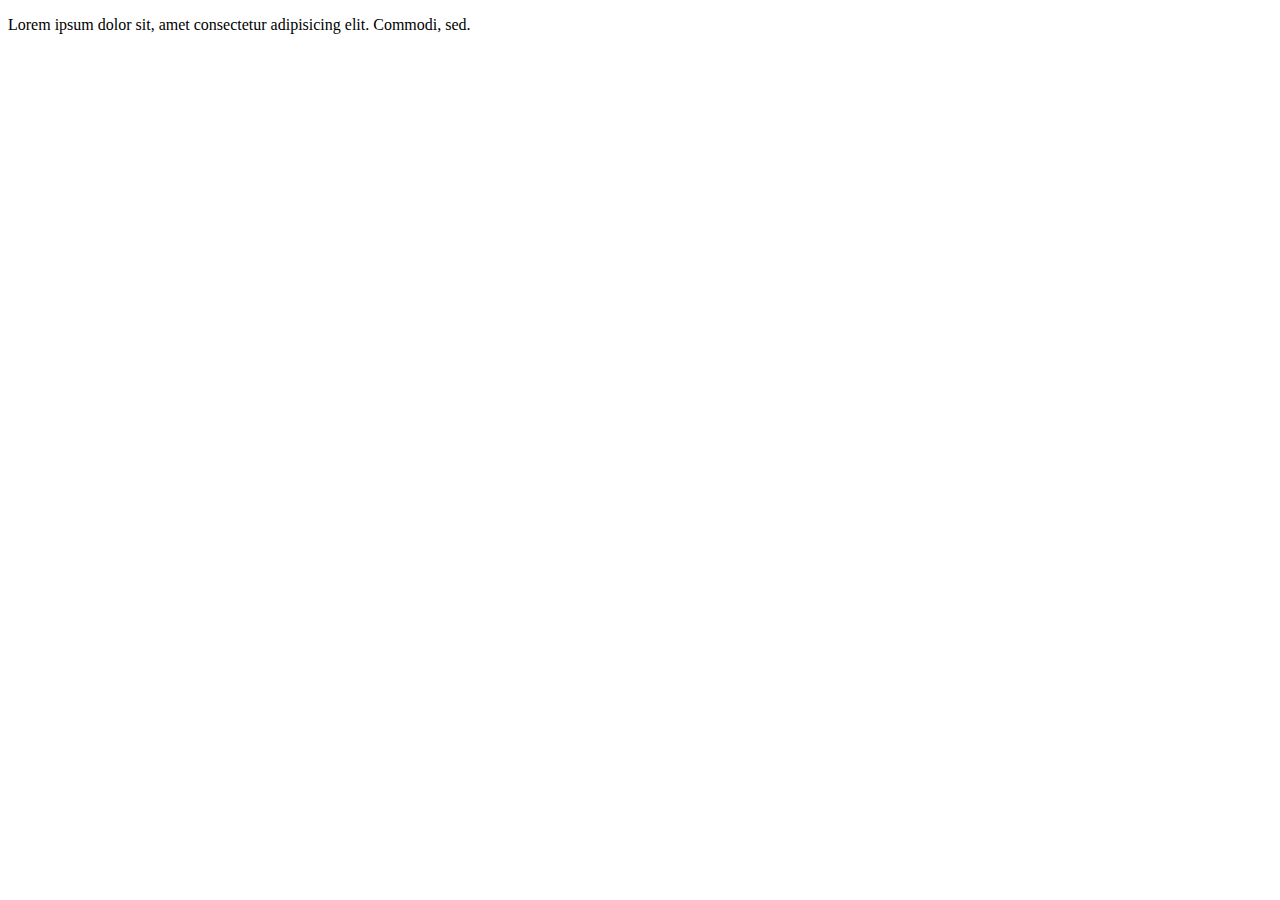
==== public/contact.html @ 99ae9215 "Added new scss files" ====
<!DOCTYPE html>
<html lang="en">
<head>
    <meta charset="UTF-8">
    <meta http-equiv="X-UA-Compatible" content="IE=edge">
    <meta name="viewport" content="width=device-width, initial-scale=1.0">
    <title>Document</title>
</head>
<body>
    <main>
        <section id="contactus">
        <p>
            Lorem ipsum dolor sit, amet consectetur adipisicing elit. Commodi, sed.
        </p>
        </section>
    </main>
</body>
</html>
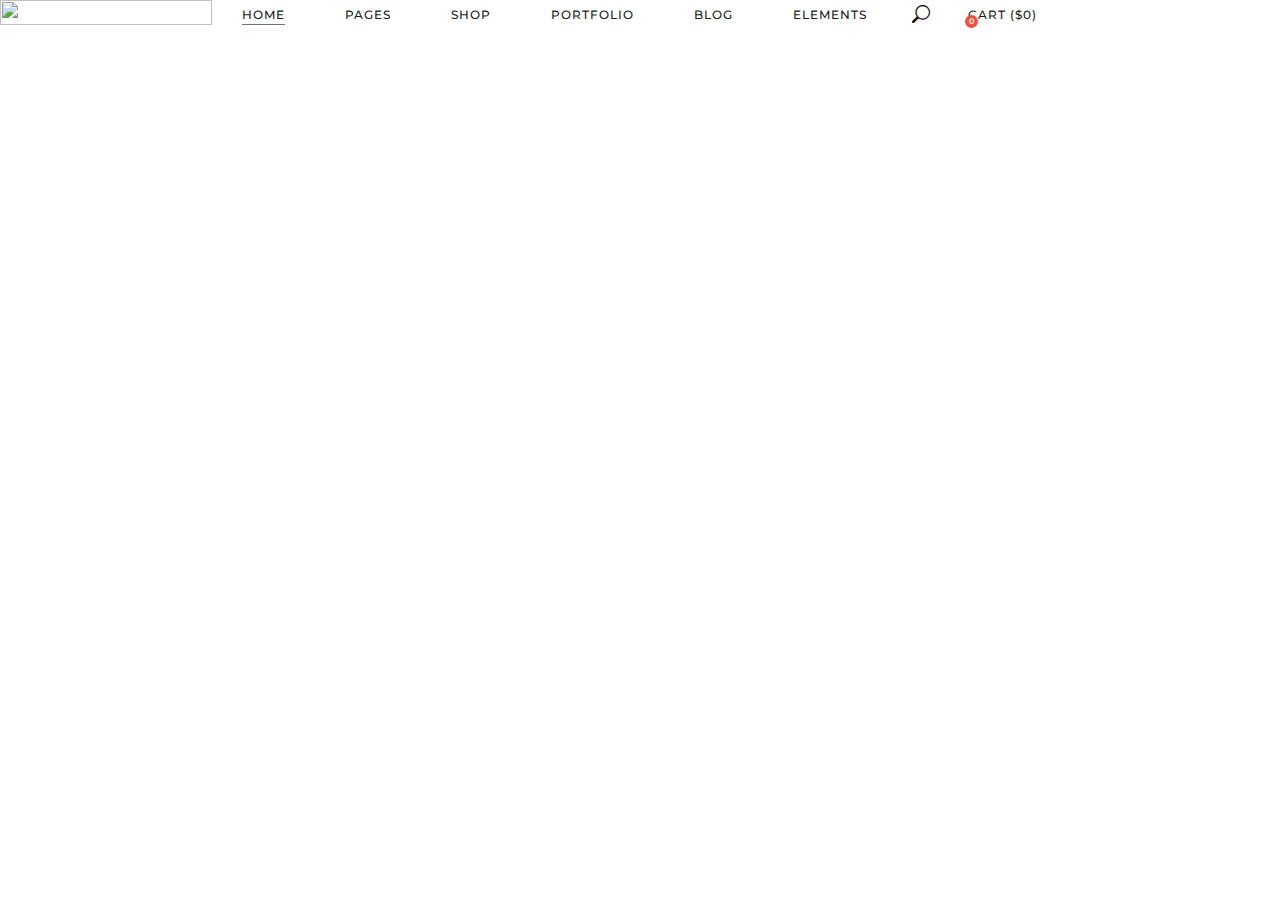
==== commit 71eea4a4: "Adding Navbar to Contact page" ====
--- a/public/contact.html
+++ b/public/contact.html
@@ -1,18 +1,820 @@
 <!DOCTYPE html>
 <html lang="en">
+
 <head>
     <meta charset="UTF-8">
     <meta http-equiv="X-UA-Compatible" content="IE=edge">
     <meta name="viewport" content="width=device-width, initial-scale=1.0">
     <title>Document</title>
+    <link href="https://cdn.jsdelivr.net/npm/bootstrap@5.2.3/dist/css/bootstrap.min.css" rel="stylesheet"
+        integrity="sha384-rbsA2VBKQhggwzxH7pPCaAqO46MgnOM80zW1RWuH61DGLwZJEdK2Kadq2F9CUG65" crossorigin="anonymous">
+    <link rel="stylesheet" href="../src/scss/style.css">
 </head>
+
 <body>
-    <main>
-        <section id="contactus">
-        <p>
-            Lorem ipsum dolor sit, amet consectetur adipisicing elit. Commodi, sed.
-        </p>
-        </section>
-    </main>
+    <nav id="desktop_nav">
+        <div class="container h-100">
+            <div class="row h-100 flex-wrap" id="nav_flex">
+                <div class="col-xl-3 h-100">
+                    <div class="left_desk_nav">
+                        <div class="logo">
+                            <a href="../public/index.html">
+                                <img src="https://fiorello.qodeinteractive.com/wp-content/themes/fiorello/assets/img/logo.png"
+                                    alt="">
+                            </a>
+                        </div>
+                    </div>
+                </div>
+                <div class="col-xl-8 col-lg-12">
+                    <div class="right_desk_nav">
+                        <ul>
+                            <li class="active_focused">
+                                <span class="active_home">HOME</span>
+                                <div class="second_h0">
+                                    <div class="inner_nav_items">
+                                        <ul>
+                                            <li>
+                                                <a href="../public/index.html">
+                                                    <span class="underlined_active">
+                                                        Main Home
+                                                    </span>
+                                                </a>
+                                            </li>
+                                            <li>
+                                                <a href="#">
+                                                    <span class="item_text">
+                                                        Grid Home
+                                                    </span>
+                                                </a>
+                                            </li>
+                                            <li>
+                                                <a href="#">
+                                                    <span class="item_text">
+                                                        Flower Shop
+                                                    </span>
+                                                </a>
+                                            </li>
+                                            <li>
+                                                <a href="#">
+                                                    <span class="item_text">
+                                                        Animated Slider
+                                                    </span>
+                                                </a>
+                                            </li>
+                                            <li>
+                                                <a href="#">
+                                                    <span class="item_text">
+                                                        Metro Showcase
+                                                    </span>
+                                                </a>
+                                            </li>
+                                            <li>
+                                                <a href="#">
+                                                    <span class="item_text">
+                                                        Carousel Showcase
+                                                    </span>
+                                                </a>
+                                            </li>
+                                            <li>
+                                                <a href="#">
+                                                    <span class="item_text">
+                                                        Landing
+                                                    </span>
+                                                </a>
+                                            </li>
+                                        </ul>
+                                    </div>
+                                </div>
+                            </li>
+                            <li class="pages">
+                                <span class="nav_element">PAGES</span>
+                                <div class="second_h0">
+                                    <div class="inner_nav_items">
+                                        <ul>
+                                            <li>
+                                                <a href="#">
+                                                    <span class="item_text">
+                                                        About Us
+                                                    </span>
+                                                </a>
+                                            </li>
+                                            <li>
+                                                <a href="#">
+                                                    <span class="item_text">
+                                                        FAQ Page
+                                                    </span>
+                                                </a>
+                                            </li>
+                                            <li>
+                                                <a href="../public/contact.html">
+                                                    <span class="item_text">
+                                                        Contact Us
+                                                    </span>
+                                                </a>
+                                            </li>
+                                        </ul>
+                                    </div>
+                                </div>
+                            </li>
+                            <li class="shop">
+                                <span class="nav_element">SHOP</span>
+                                <div class="second_h0 pop_up_central_menu">
+                                    <div class="inner_nav_items">
+                                        <ul class="shop_menu">
+                                            <li id="nav_menu_item_1">
+                                                <a href="#">
+                                                    <h4>
+                                                        Product Types
+                                                    </h4>
+                                                </a>
+                                                <ul>
+                                                    <li>
+                                                        <a href="#">
+                                                            <span class="item_text">
+                                                                Standard Product
+                                                            </span>
+                                                        </a>
+                                                    </li>
+                                                    <li>
+                                                        <a href="#">
+                                                            <span class="item_text">
+                                                                Grouped Product
+                                                            </span>
+                                                        </a>
+                                                    </li>
+                                                    <li>
+                                                        <a href="#">
+                                                            <span class="item_text">
+                                                                Variable Product
+                                                            </span>
+                                                        </a>
+                                                    </li>
+                                                    <li>
+                                                        <a href="#">
+                                                            <span class="item_text">
+                                                                Virtual Product
+                                                            </span>
+                                                        </a>
+                                                    </li>
+                                                    <li>
+                                                        <a href="#">
+                                                            <span class="item_text">
+                                                                External Product
+                                                            </span>
+                                                        </a>
+                                                    </li>
+                                                    <li>
+                                                        <a href="#">
+                                                            <span class="item_text">
+                                                                Downloadable Product
+                                                            </span>
+                                                        </a>
+                                                    </li>
+                                                    <li>
+                                                        <a href="#">
+                                                            <span class="item_text">
+                                                                On Sale Product
+                                                            </span>
+                                                        </a>
+                                                    </li>
+                                                    <li>
+                                                        <a href="#">
+                                                            <span class="item_text">
+                                                                Out of Stock Product
+                                                            </span>
+                                                        </a>
+                                                    </li>
+                                                    <li>
+                                                        <a href="#">
+                                                            <span class="item_text">
+                                                                New Product
+                                                            </span>
+                                                        </a>
+                                                    </li>
+                                                </ul>
+                                            </li>
+                                            <li id="nav_menu_item_1">
+                                                <a href="#">
+                                                    <h4>
+                                                        Shop Pages
+                                                    </h4>
+                                                </a>
+                                                <ul>
+                                                    <li>
+                                                        <a href="#">
+                                                            <span class="item_text">
+                                                                My Account
+                                                            </span>
+                                                        </a>
+                                                    </li>
+                                                    <li>
+                                                        <a href="#">
+                                                            <span class="item_text">
+                                                                Cart
+                                                            </span>
+                                                        </a>
+                                                    </li>
+                                                    <li>
+                                                        <a href="#">
+                                                            <span class="item_text">
+                                                                Checkout
+                                                            </span>
+                                                        </a>
+                                                    </li>
+                                                    <li>
+                                                        <a href="#">
+                                                            <span class="item_text">
+                                                                Orders
+                                                            </span>
+                                                        </a>
+                                                    </li>
+                                                    <li>
+                                                        <a href="#">
+                                                            <span class="item_text">
+                                                                Downloads
+                                                            </span>
+                                                        </a>
+                                                    </li>
+                                                </ul>
+                                            </li>
+                                            <li id="nav_menu_item_1">
+                                                <a href="#">
+                                                    <h4>
+                                                        Shop Types
+                                                    </h4>
+                                                </a>
+                                                <ul>
+                                                    <li>
+                                                        <a href="#">
+                                                            <span class="item_text">
+                                                                Product List
+                                                            </span>
+                                                        </a>
+                                                    </li>
+                                                    <li>
+                                                        <a href="#">
+                                                            <span class="item_text">
+                                                                Without Sidebar
+                                                            </span>
+                                                        </a>
+                                                    </li>
+                                                    <li>
+                                                        <a href="#">
+                                                            <span class="item_text">
+                                                                With Category Filter
+                                                            </span>
+                                                        </a>
+                                                    </li>
+                                                    <li>
+                                                        <a href="#">
+                                                            <span class="item_text">
+                                                                With Ordering Filter
+                                                            </span>
+                                                        </a>
+                                                    </li>
+                                                    <li>
+                                                        <a href="#">
+                                                            <span class="item_text">
+                                                                Shop Carousel
+                                                            </span>
+                                                        </a>
+                                                    </li>
+                                                    <li>
+                                                        <a href="#">
+                                                            <span class="item_text">
+                                                                Product Categories
+                                                            </span>
+                                                        </a>
+                                                    </li>
+                                                    <li>
+                                                        <a href="#">
+                                                            <span class="item_text">
+                                                                Single Category
+                                                            </span>
+                                                        </a>
+                                                    </li>
+                                                </ul>
+                                            </li>
+                                            <li id="nav_menu_item_1">
+                                                <a href="#">
+                                                    <h4>
+                                                        Shop Layouts
+                                                    </h4>
+                                                </a>
+                                                <ul>
+                                                    <li>
+                                                        <a href="#">
+                                                            <span class="item_text">
+                                                                Two Columns Grid
+                                                            </span>
+                                                        </a>
+                                                    </li>
+                                                    <li>
+                                                        <a href="#">
+                                                            <span class="item_text">
+                                                                Three Columns Grid
+                                                            </span>
+                                                        </a>
+                                                    </li>
+                                                    <li>
+                                                        <a href="#">
+                                                            <span class="item_text">
+                                                                Four Columns Grid
+                                                            </span>
+                                                        </a>
+                                                    </li>
+                                                    <li>
+                                                        <a href="#">
+                                                            <span class="item_text">
+                                                                Four Columns Wide
+                                                            </span>
+                                                        </a>
+                                                    </li>
+                                                    <li>
+                                                        <a href="#">
+                                                            <span class="item_text">
+                                                                Five Columns Wide
+                                                            </span>
+                                                        </a>
+                                                    </li>
+                                                    <li>
+                                                        <a href="#">
+                                                            <span class="item_text">
+                                                                Six Columns Wide
+                                                            </span>
+                                                        </a>
+                                                    </li>
+                                                </ul>
+                                            </li>
+                                        </ul>
+                                    </div>
+                                </div>
+                            </li>
+                            <li class="portfolio">
+                                <span class="nav_element">PORTFOLIO</span>
+                                <div class="second_h0">
+                                    <div class="inner_nav_items">
+                                        <ul>
+                                            <li>
+                                                <a href="#">
+                                                    <span class="item_text">
+                                                        Standard
+                                                    </span>
+                                                </a>
+                                            </li>
+                                            <li>
+                                                <a href="#">
+                                                    <span class="item_text">
+                                                        Gallery
+                                                    </span>
+                                                </a>
+                                            </li>
+                                            <li>
+                                                <a href="#">
+                                                    <span class="item_text">
+                                                        Masonry
+                                                    </span>
+                                                </a>
+                                            </li>
+                                            <li>
+                                                <a href="#">
+                                                    <span class="item_text">
+                                                        Portfolio Layouts
+                                                    </span>
+                                                    <i class="bi bi-chevron-right"></i>
+                                                </a>
+                                                <ul class="third_subnav">
+                                                    <li>
+                                                        <a href="#">
+                                                            <span class="item_text">Two Columns</span>
+                                                        </a>
+                                                    </li>
+                                                    <li>
+                                                        <a href="#">
+                                                            <span class="item_text">Three Columns</span>
+                                                        </a>
+                                                    </li>
+                                                    <li>
+                                                        <a href="#">
+                                                            <span class="item_text">Four Columns</span>
+                                                        </a>
+                                                    </li>
+                                                    <li>
+                                                        <a href="#">
+                                                            <span class="item_text">Four Columns Wide</span>
+                                                        </a>
+                                                    </li>
+                                                    <li>
+                                                        <a href="#">
+                                                            <span class="item_text">Five Columns Wide</span>
+                                                        </a>
+                                                    </li>
+                                                </ul>
+                                            </li>
+                                            <li>
+                                                <a href="#">
+                                                    <span class="item_text">
+                                                        Portfolio single
+                                                    </span>
+                                                    <i class="bi bi-chevron-right"></i>
+                                                </a>
+                                                <ul class="third_subnav">
+                                                    <li>
+                                                        <a href="#">
+                                                            <span class="item_text">Small Images</span>
+                                                        </a>
+                                                    </li>
+                                                    <li>
+                                                        <a href="#">
+                                                            <span class="item_text">Small Slider</span>
+                                                        </a>
+                                                    </li>
+                                                    <li>
+                                                        <a href="#">
+                                                            <span class="item_text">Big Images</span>
+                                                        </a>
+                                                    </li>
+                                                    <li>
+                                                        <a href="#">
+                                                            <span class="item_text">Big Slider</span>
+                                                        </a>
+                                                    </li>
+                                                    <li>
+                                                        <a href="#">
+                                                            <span class="item_text">Gallery</span>
+                                                        </a>
+                                                    </li>
+                                                </ul>
+                                            </li>
+                                        </ul>
+                                    </div>
+                                </div>
+                            </li>
+                            <li class="blog">
+                                <span class="nav_element">BLOG</span>
+                                <div class="second_h0">
+                                    <div class="inner_nav_items">
+                                        <ul>
+                                            <li>
+                                                <a href="#">
+                                                    <span class="item_text">
+                                                        Masonry
+                                                    </span>
+                                                </a>
+                                            </li>
+                                            <li>
+                                                <a href="#">
+                                                    <span class="item_text">
+                                                        Standard
+                                                    </span>
+                                                </a>
+                                            </li>
+                                            <li>
+                                                <a href="#">
+                                                    <span class="item_text">
+                                                        Post Types
+                                                    </span>
+                                                    &#8250
+                                                </a>
+                                                <ul class="third_subnav">
+                                                    <li>
+                                                        <a href="#">
+                                                            <span class="item_text">Standard</span>
+                                                        </a>
+                                                    </li>
+                                                    <li>
+                                                        <a href="#">
+                                                            <span class="item_text">Gallery</span>
+                                                        </a>
+                                                    </li>
+                                                    <li>
+                                                        <a href="#">
+                                                            <span class="item_text">Link</span>
+                                                        </a>
+                                                    </li>
+                                                    <li>
+                                                        <a href="#">
+                                                            <span class="item_text">Quote</span>
+                                                        </a>
+                                                    </li>
+                                                    <li>
+                                                        <a href="#">
+                                                            <span class="item_text">Audio</span>
+                                                        </a>
+                                                    </li>
+                                                    <li>
+                                                        <a href="#">
+                                                            <span class="item_text">Video</span>
+                                                        </a>
+                                                    </li>
+                                                </ul>
+                                            </li>
+                                        </ul>
+                                    </div>
+                                </div>
+                            </li>
+                            <li class="elements">
+                                <span class="nav_element">ELEMENTS</span>
+                                <div class="second_h0" id="ferqlenen_zibil">
+                                    <div class="inner_nav_items">
+                                        <ul>
+                                            <li>
+                                                <a href="#" class="right_align">
+                                                    <i class="bi bi-chevron-left"></i>
+                                                    <span class="item_text">
+                                                        Main Home
+                                                    </span>
+                                                </a>
+                                                <ul class="third_subnav_right">
+                                                    <li>
+                                                        <a href="#">
+                                                            <span class="item_text">Accordions</span>
+                                                        </a>
+                                                    </li>
+                                                    <li>
+                                                        <a href="#">
+                                                            <span class="item_text">Tabs</span>
+                                                        </a>
+                                                    </li>
+                                                    <li>
+                                                        <a href="#">
+                                                            <span class="item_text">Buttons</span>
+                                                        </a>
+                                                    </li>
+                                                    <li>
+                                                        <a href="#">
+                                                            <span class="item_text">Video Button</span>
+                                                        </a>
+                                                    </li>
+                                                    <li>
+                                                        <a href="#">
+                                                            <span class="item_text">Contact Form</span>
+                                                        </a>
+                                                    </li>
+                                                </ul>
+                                            </li>
+                                            <li>
+                                                <a href="#" class="right_align">
+                                                    <i class="bi bi-chevron-left"></i>
+                                                    <span class="item_text">
+                                                        Grid Home
+                                                    </span>
+                                                </a>
+                                                <ul class="third_subnav_right">
+                                                    <li>
+                                                        <a href="#">
+                                                            <span class="item_text">Blog List</span>
+                                                        </a>
+                                                    </li>
+                                                    <li>
+                                                        <a href="#">
+                                                            <span class="item_text">Counters</span>
+                                                        </a>
+                                                    </li>
+                                                    <li>
+                                                        <a href="#">
+                                                            <span class="item_text">Countdown</span>
+                                                        </a>
+                                                    </li>
+                                                    <li>
+                                                        <a href="#">
+                                                            <span class="item_text">Google Maps</span>
+                                                        </a>
+                                                    </li>
+                                                    <li>
+                                                        <a href="#">
+                                                            <span class="item_text">Progress Bar</span>
+                                                        </a>
+                                                    </li>
+                                                    <li>
+                                                        <a href="#">
+                                                            <span class="item_text">Pie Charts</span>
+                                                        </a>
+                                                    </li>
+                                                </ul>
+                                            </li>
+                                            <li>
+                                                <a href="#" class="right_align">
+                                                    <i class="bi bi-chevron-left"></i>
+                                                    <span class="item_text">
+                                                        Flower Shop
+                                                    </span>
+                                                </a>
+                                                <ul class="third_subnav_right">
+                                                    <li>
+                                                        <a href="#">
+                                                            <span class="item_text">Image Gallery</span>
+                                                        </a>
+                                                    </li>
+                                                    <li>
+                                                        <a href="#">
+                                                            <span class="item_text">Testimonials</span>
+                                                        </a>
+                                                    </li>
+                                                    <li>
+                                                        <a href="#">
+                                                            <span class="item_text">Team</span>
+                                                        </a>
+                                                    </li>
+                                                    <li>
+                                                        <a href="#">
+                                                            <span class="item_text">Banner</span>
+                                                        </a>
+                                                    </li>
+                                                    <li>
+                                                        <a href="#">
+                                                            <span class="item_text">Shop List</span>
+                                                        </a>
+                                                    </li>
+                                                    <li>
+                                                        <a href="#">
+                                                            <span class="item_text">Portfolio List</span>
+                                                        </a>
+                                                    </li>
+                                                </ul>
+                                            </li>
+                                            <li>
+                                                <a href="#" class="right_align">
+                                                    <i class="bi bi-chevron-left"></i>
+                                                    <span class="item_text">
+                                                        Animated Slider
+                                                    </span>
+                                                </a>
+                                                <ul class="third_subnav_right">
+                                                    <li>
+                                                        <a href="#">
+                                                            <span class="item_text">Headings</span>
+                                                        </a>
+                                                    </li>
+                                                    <li>
+                                                        <a href="#">
+                                                            <span class="item_text">Columns</span>
+                                                        </a>
+                                                    </li>
+                                                    <li>
+                                                        <a href="#">
+                                                            <span class="item_text">Section Title</span>
+                                                        </a>
+                                                    </li>
+                                                    <li>
+                                                        <a href="#">
+                                                            <span class="item_text">Blockquote</span>
+                                                        </a>
+                                                    </li>
+                                                    <li>
+                                                        <a href="#">
+                                                            <span class="item_text">Dropcaps</span>
+                                                        </a>
+                                                    </li>
+                                                    <li>
+                                                        <a href="#">
+                                                            <span class="item_text">Highlights</span>
+                                                        </a>
+                                                    </li>
+                                                    <li>
+                                                        <a href="#">
+                                                            <span class="item_text">Separators</span>
+                                                        </a>
+                                                    </li>
+                                                    <li>
+                                                        <a href="#">
+                                                            <span class="item_text">Custom Font</span>
+                                                        </a>
+                                                    </li>
+                                                </ul>
+                                            </li>
+                                        </ul>
+                                    </div>
+                                </div>
+                            </li>
+                        </ul>
+                        <div class="nav_action">
+                            <div class="nav_search"><i class="bi bi-search"></i></div>
+                            <div class="my_cart">
+                                <div class="cart_icon">
+                                    <iconify-icon icon="material-symbols:shopping-bag-outline-sharp"></iconify-icon>
+                                    <span class="red_cart_banner">0</span>
+                                </div>
+                                <p>CART ($0)</p>
+                                <div class="shopping_cart_dropdown">
+                                    <ul>
+                                        <li class="empty_cart">No products in the cart.</li>
+                                    </ul>
+                                </div>
+                            </div>
+                        </div>
+                    </div>
+                </div>
+            </div>
+        </div>
+        <div class="search_popup">
+            <form>
+                <input type="text" placeholder="Search" name="search" id="search_input">
+                <button class="input_btn"><i class="bi bi-search"></i></button>
+            </form>
+        </div>
+    </nav>
+    <nav id="mobile_nav">
+        <div class="nav-items">
+            <div class="container h-100">
+                <div class="row justify-content-between">
+                    <div class="col-6">
+                        <div class="logo">
+                            <a href="https://fiorello.qodeinteractive.com/#">
+                                <img src="https://fiorello.qodeinteractive.com/wp-content/themes/fiorello/assets/img/logo.png"
+                                    alt="">
+                            </a>
+                        </div>
+                    </div>
+                    <div class="col-6">
+                        <div class="burger_icon">
+                            <div class="open-menu">
+                                <iconify-icon icon="heroicons:bars-3-20-solid"></iconify-icon>
+                            </div>
+                            <ul id="menu-body">
+                                <div class="close_button">
+                                    <i class="fa-solid fa-xmark"></i>
+                                </div>
+                                <div class="accord_all" id="acc1">
+                                    <li class="accord-visible"><a class="home_line" href="#">HOME</a><i
+                                            class="bi bi-caret-down-fill"></i></li>
+                                    <ul class="accord-hidden" id="hidden1">
+                                        <li>
+                                            <a href="../public/index.html">
+                                                <span>Main Home</span>
+                                            </a>
+                                        </li>
+                                        <li>Grid Home</li>
+                                        <li>Flower Shop</li>
+                                        <li>Animated Slider</li>
+                                        <li>Metro Showcase</li>
+                                        <li>Carousel Showcase</li>
+                                        <li>Landing</li>
+                                    </ul>
+                                </div>
+                                <div class="accord_all" id="acc2">
+                                    <li class="accord-visible"><a href="#">PAGES</a><i
+                                            class="bi bi-caret-right-fill"></i></li>
+                                    <ul class="accord-hidden" id="hidden2">
+                                        <li>About Us</li>
+                                        <li>FAQ Page</li>
+                                        <li><a href="../public/contact.html">Contact Us</a></li>
+                                    </ul>
+                                </div>
+                                <div class="accord_all" id="acc3">
+                                    <li class="accord-visible"><a href="#">SHOP</a><i
+                                            class="bi bi-caret-right-fill"></i></li>
+                                    <ul class="accord-hidden" id="hidden3">
+                                        <li>Product Types</li>
+                                        <li>Shop Pages</li>
+                                        <li>Shop Types</li>
+                                        <li>Shop Layouts</li>
+                                    </ul>
+                                </div>
+                                <div class="accord_all" id="acc4">
+                                    <li class="accord-visible"><a href="#">PORTFOLIO</a><i
+                                            class="bi bi-caret-right-fill"></i></li>
+                                    <ul class="accord-hidden" id="hidden4">
+                                        <li>Standard</li>
+                                        <li>Gallery</li>
+                                        <li>Masonry</li>
+                                        <li>Portfolio Layouts</li>
+                                        <li>Portfolio Single</li>
+                                    </ul>
+                                </div>
+                                <div class="accord_all" id="acc5">
+                                    <li class="accord-visible"><a href="#">BLOG</a><i
+                                            class="bi bi-caret-right-fill"></i></li>
+                                    <ul class="accord-hidden" id="hidden5">
+                                        <li>Masonry</li>
+                                        <li>Standard</li>
+                                        <li>Post Types</li>
+                                    </ul>
+                                </div>
+                                <div class="accord_all" id="acc6">
+                                    <li class="accord-visible"><a href="#">ELEMENTS</a><i
+                                            class="bi bi-caret-right-fill"></i></li>
+                                    <ul class="accord-hidden" id="hidden6">
+                                        <li>Classic</li>
+                                        <li>Infographic</li>
+                                        <li>Interactive</li>
+                                        <li>Typography</li>
+                                    </ul>
+                                </div>
+                            </ul>
+                        </div>
+                    </div>
+                </div>
+            </div>
+        </div>
+    </nav>
+    <script src="https://cdn.jsdelivr.net/npm/@popperjs/core@2.11.6/dist/umd/popper.min.js"
+        integrity="sha384-oBqDVmMz9ATKxIep9tiCxS/Z9fNfEXiDAYTujMAeBAsjFuCZSmKbSSUnQlmh/jp3"
+        crossorigin="anonymous"></script>
+    <script src="https://cdn.jsdelivr.net/npm/bootstrap@5.2.3/dist/js/bootstrap.min.js"
+        integrity="sha384-cuYeSxntonz0PPNlHhBs68uyIAVpIIOZZ5JqeqvYYIcEL727kskC66kF92t6Xl2V"
+        crossorigin="anonymous"></script>
+
 </body>
+
 </html>--- a/src/scss/style.css
+++ b/src/scss/style.css
@@ -0,0 +1,1702 @@
+@import url("https://fonts.googleapis.com/css2?family=Barlow+Condensed:wght@100;500;600&family=BioRhyme+Expanded:wght@200;300;400;700;800&family=Bodoni+Moda:opsz,wght@6..96,400;6..96,500;6..96,600;6..96,700;6..96,800;6..96,900&family=Cinzel+Decorative:wght@400;700;900&family=Eagle+Lake&family=Elsie+Swash+Caps:wght@400;900&family=IM+Fell+French+Canon+SC&family=Imbue:opsz,wght@10..100,100;10..100,200;10..100,300;10..100,400;10..100,500;10..100,600;10..100,700;10..100,800;10..100,900&family=Inter:wght@100;200;300;400;500;600;700;800;900&family=Lato:ital,wght@0,100;0,300;0,400;0,700;0,900;1,300;1,400;1,900&family=Limelight&family=Literata:ital,opsz,wght@0,7..72,200;0,7..72,300;0,7..72,400;0,7..72,500;0,7..72,600;0,7..72,700;0,7..72,800;0,7..72,900;1,7..72,300;1,7..72,400;1,7..72,500;1,7..72,600;1,7..72,700;1,7..72,800;1,7..72,900&family=Lora:ital,wght@0,400;0,500;0,600;0,700;1,400;1,500;1,600&family=Michroma&family=Montserrat:ital,wght@0,100;0,200;0,300;0,400;0,500;0,600;0,700;0,800;0,900;1,100&family=Newsreader:ital,opsz,wght@0,6..72,200;0,6..72,300;0,6..72,400;0,6..72,500;0,6..72,600;0,6..72,700;0,6..72,800;1,6..72,600;1,6..72,700&family=Noto+Serif+Display:ital,wght@0,100;0,200;0,300;0,400;0,500;0,600;0,700;0,800;0,900;1,300;1,400;1,500;1,600;1,700;1,800;1,900&family=Playfair+Display:ital,wght@0,400;0,500;0,600;0,700;0,800;0,900;1,400;1,500;1,600;1,700;1,800;1,900&family=Poppins:ital,wght@0,100;0,200;0,300;0,400;0,500;0,600;0,700;0,800;0,900;1,100;1,200;1,300;1,400;1,500;1,600;1,700;1,800;1,900&family=Roboto:ital,wght@0,100;0,300;0,400;0,500;0,700;0,900;1,100;1,400;1,700;1,900&family=Ultra&family=Yeseva+One&display=swap");
+@import url("https://cdn.jsdelivr.net/npm/bootstrap-icons@1.9.1/font/bootstrap-icons.css");
+html,
+body {
+  overflow-x: hidden;
+}
+html #desktop_nav,
+body #desktop_nav {
+  font-family: "Montserrat", sans-serif;
+  height: 115px;
+  background-color: white;
+  position: relative;
+}
+@media (max-width: 1200px) {
+  html #desktop_nav,
+body #desktop_nav {
+    height: 100%;
+    padding: 45px 0;
+  }
+}
+@media (max-width: 1024px) {
+  html #desktop_nav,
+body #desktop_nav {
+    display: none;
+  }
+}
+html #desktop_nav #nav_flex,
+body #desktop_nav #nav_flex {
+  display: flex;
+  justify-content: space-between;
+}
+@media (max-width: 1400px) {
+  html #desktop_nav #nav_flex,
+body #desktop_nav #nav_flex {
+    display: flex;
+    justify-content: flex-start;
+  }
+}
+@media (max-width: 1200px) {
+  html #desktop_nav #nav_flex,
+body #desktop_nav #nav_flex {
+    height: 100%;
+    flex-direction: column;
+    gap: 90px;
+  }
+}
+html #desktop_nav .left_desk_nav,
+body #desktop_nav .left_desk_nav {
+  height: 100%;
+}
+@media (max-width: 1024px) {
+  html #desktop_nav .left_desk_nav,
+body #desktop_nav .left_desk_nav {
+    margin-left: 30px;
+  }
+}
+html #desktop_nav .left_desk_nav .logo,
+body #desktop_nav .left_desk_nav .logo {
+  height: 100%;
+  display: flex;
+  align-items: center;
+}
+html #desktop_nav .left_desk_nav .logo img,
+body #desktop_nav .left_desk_nav .logo img {
+  width: 212px;
+  height: 25px;
+}
+html #desktop_nav .right_desk_nav,
+body #desktop_nav .right_desk_nav {
+  height: 100%;
+  display: flex;
+  gap: 15px;
+}
+@media (max-width: 1200px) {
+  html #desktop_nav .right_desk_nav,
+body #desktop_nav .right_desk_nav {
+    justify-content: flex-end;
+  }
+}
+@media (max-width: 1024px) {
+  html #desktop_nav .right_desk_nav,
+body #desktop_nav .right_desk_nav {
+    margin-right: 30px;
+  }
+}
+html #desktop_nav .right_desk_nav ul,
+body #desktop_nav .right_desk_nav ul {
+  height: 100%;
+  list-style: none;
+  display: flex;
+  margin: 0;
+  padding: 0;
+}
+html #desktop_nav .right_desk_nav ul .active_focused .active_home,
+body #desktop_nav .right_desk_nav ul .active_focused .active_home {
+  position: relative;
+}
+html #desktop_nav .right_desk_nav ul .active_focused .active_home::after,
+body #desktop_nav .right_desk_nav ul .active_focused .active_home::after {
+  position: absolute;
+  content: "";
+  top: 20px;
+  left: 0;
+  bottom: 0;
+  right: 0;
+  height: 1.5px;
+  width: 100%;
+  background-color: #727272;
+}
+html #desktop_nav .right_desk_nav ul li,
+body #desktop_nav .right_desk_nav ul li {
+  height: 100%;
+  cursor: pointer;
+  padding: 0 30px;
+  display: flex;
+  align-items: center;
+  position: relative;
+}
+@media (max-width: 1200px) {
+  html #desktop_nav .right_desk_nav ul li,
+body #desktop_nav .right_desk_nav ul li {
+    padding: 0 25px;
+  }
+}
+html #desktop_nav .right_desk_nav ul li .active_home,
+body #desktop_nav .right_desk_nav ul li .active_home {
+  display: flex;
+  align-items: center;
+  height: 22px;
+  letter-spacing: 1px;
+  font-weight: 500;
+  color: #1b1b1b;
+  font-size: 12px;
+  position: relative;
+  overflow: hidden;
+}
+html #desktop_nav .right_desk_nav ul li .nav_element,
+body #desktop_nav .right_desk_nav ul li .nav_element {
+  display: flex;
+  align-items: center;
+  height: 22px;
+  letter-spacing: 1px;
+  font-weight: 500;
+  color: #1b1b1b;
+  font-size: 12px;
+  position: relative;
+  overflow: hidden;
+}
+html #desktop_nav .right_desk_nav ul li .nav_element::before,
+body #desktop_nav .right_desk_nav ul li .nav_element::before {
+  position: absolute;
+  content: "";
+  top: 20px;
+  left: 0;
+  bottom: 0;
+  right: 0;
+  height: 1.5px;
+  width: 100%;
+  background-color: #727272;
+  transform: translateX(-100%);
+  transition: all 0.25s ease;
+}
+html #desktop_nav .right_desk_nav ul li:hover .nav_element::before,
+body #desktop_nav .right_desk_nav ul li:hover .nav_element::before {
+  transform: translateX(0%);
+}
+html #desktop_nav .right_desk_nav ul li:hover .second_h0,
+body #desktop_nav .right_desk_nav ul li:hover .second_h0 {
+  max-height: 100%;
+  visibility: visible;
+  opacity: 1;
+  overflow: visible;
+}
+html #desktop_nav .right_desk_nav ul li .second_h0,
+body #desktop_nav .right_desk_nav ul li .second_h0 {
+  max-height: 0;
+  visibility: hidden;
+  opacity: 0;
+  overflow: hidden;
+  position: absolute;
+  display: block;
+  left: 3px;
+  top: 100%;
+  z-index: 10;
+  transition: all 0.25s ease;
+}
+html #desktop_nav .right_desk_nav ul li .second_h0 .inner_nav_items,
+body #desktop_nav .right_desk_nav ul li .second_h0 .inner_nav_items {
+  position: relative;
+  display: block;
+  padding: 0;
+  margin: 0;
+  z-index: 997;
+  box-shadow: 0 5px 5px 0 rgba(0, 0, 0, 0.03);
+}
+html #desktop_nav .right_desk_nav ul li .second_h0 .inner_nav_items ul,
+body #desktop_nav .right_desk_nav ul li .second_h0 .inner_nav_items ul {
+  position: relative;
+  display: inline-block;
+  vertical-align: middle;
+  background-color: #fff;
+  padding: 19px 0;
+  list-style: none;
+  margin: 0;
+  text-align: left;
+}
+html #desktop_nav .right_desk_nav ul li .second_h0 .inner_nav_items ul li,
+body #desktop_nav .right_desk_nav ul li .second_h0 .inner_nav_items ul li {
+  width: 210px;
+  display: block;
+  float: none;
+  height: auto;
+  position: relative;
+  padding: 0;
+  margin: 0;
+}
+html #desktop_nav .right_desk_nav ul li .second_h0 .inner_nav_items ul li a,
+body #desktop_nav .right_desk_nav ul li .second_h0 .inner_nav_items ul li a {
+  display: flex;
+  align-items: center;
+  justify-content: space-between;
+  float: none;
+  margin: 0;
+  padding: 8px 26px;
+  font-size: 13px;
+  color: #737373;
+  line-height: 19px;
+  font-weight: 500;
+  transition: 0.2s ease-out;
+}
+html #desktop_nav .right_desk_nav ul li .second_h0 .inner_nav_items ul li a .underlined_active,
+body #desktop_nav .right_desk_nav ul li .second_h0 .inner_nav_items ul li a .underlined_active {
+  position: relative;
+  display: inline-block;
+  vertical-align: top;
+}
+html #desktop_nav .right_desk_nav ul li .second_h0 .inner_nav_items ul li a .underlined_active::before,
+body #desktop_nav .right_desk_nav ul li .second_h0 .inner_nav_items ul li a .underlined_active::before {
+  content: "";
+  height: 1px;
+  position: absolute;
+  bottom: 0px;
+  left: 0;
+  width: 0;
+  margin: auto;
+  width: 100%;
+  background-color: #727272;
+}
+html #desktop_nav .right_desk_nav ul li .second_h0 .inner_nav_items ul li a .item_text,
+body #desktop_nav .right_desk_nav ul li .second_h0 .inner_nav_items ul li a .item_text {
+  position: relative;
+  display: inline-block;
+  vertical-align: top;
+  overflow: hidden;
+}
+html #desktop_nav .right_desk_nav ul li .second_h0 .inner_nav_items ul li a .item_text::before,
+body #desktop_nav .right_desk_nav ul li .second_h0 .inner_nav_items ul li a .item_text::before {
+  content: "";
+  height: 1px;
+  background-color: currentColor;
+  position: absolute;
+  bottom: 0px;
+  left: 0;
+  width: 0;
+  margin: auto;
+  transition: 0.2s ease-in-out;
+  width: 100%;
+  background-color: #727272;
+  transform: translateX(-100%);
+}
+html #desktop_nav .right_desk_nav ul li .second_h0 .inner_nav_items ul li a i,
+body #desktop_nav .right_desk_nav ul li .second_h0 .inner_nav_items ul li a i {
+  font-size: 8px;
+  color: black;
+}
+html #desktop_nav .right_desk_nav ul li .second_h0 .inner_nav_items ul li a:hover .item_text::before,
+body #desktop_nav .right_desk_nav ul li .second_h0 .inner_nav_items ul li a:hover .item_text::before {
+  transform: translateX(0%);
+}
+html #desktop_nav .right_desk_nav ul li .second_h0 .inner_nav_items ul li .third_subnav,
+body #desktop_nav .right_desk_nav ul li .second_h0 .inner_nav_items ul li .third_subnav {
+  position: absolute;
+  left: 100%;
+  top: -19px;
+  height: auto;
+  opacity: 0;
+  overflow: hidden;
+  z-index: 10;
+  box-shadow: 0 5px 5px 0 rgba(0, 0, 0, 0.03);
+  transform: translateZ(0);
+  transition: opacity 0.4s ease-out;
+}
+html #desktop_nav .right_desk_nav ul li .second_h0 .inner_nav_items ul li .third_subnav li,
+body #desktop_nav .right_desk_nav ul li .second_h0 .inner_nav_items ul li .third_subnav li {
+  width: 210px;
+}
+html #desktop_nav .right_desk_nav ul li .second_h0 .inner_nav_items ul li .third_subnav li a,
+body #desktop_nav .right_desk_nav ul li .second_h0 .inner_nav_items ul li .third_subnav li a {
+  display: block;
+  float: none;
+  margin: 0;
+  padding: 8px 26px;
+  font-size: 13px;
+  color: #737373;
+  line-height: 19px;
+}
+html #desktop_nav .right_desk_nav ul li .second_h0 .inner_nav_items ul li:hover .third_subnav,
+body #desktop_nav .right_desk_nav ul li .second_h0 .inner_nav_items ul li:hover .third_subnav {
+  z-index: 20;
+  opacity: 1;
+}
+html #desktop_nav .right_desk_nav ul li #ferqlenen_zibil,
+body #desktop_nav .right_desk_nav ul li #ferqlenen_zibil {
+  right: 3px;
+  left: auto;
+}
+html #desktop_nav .right_desk_nav ul li #ferqlenen_zibil .inner_nav_items ul li,
+body #desktop_nav .right_desk_nav ul li #ferqlenen_zibil .inner_nav_items ul li {
+  position: relative;
+}
+html #desktop_nav .right_desk_nav ul li #ferqlenen_zibil .inner_nav_items ul li .right_align,
+body #desktop_nav .right_desk_nav ul li #ferqlenen_zibil .inner_nav_items ul li .right_align {
+  display: flex;
+  justify-content: space-between;
+}
+html #desktop_nav .right_desk_nav ul li #ferqlenen_zibil .inner_nav_items ul li .third_subnav_right,
+body #desktop_nav .right_desk_nav ul li #ferqlenen_zibil .inner_nav_items ul li .third_subnav_right {
+  position: absolute;
+  left: -100%;
+  top: -19px;
+  height: auto;
+  opacity: 0;
+  overflow: hidden;
+  padding: 19px 0;
+  display: inline-block;
+  vertical-align: middle;
+  z-index: 10;
+  box-shadow: 0 5px 5px 0 rgba(0, 0, 0, 0.03);
+  transform: translateZ(0);
+  transition: opacity 0.4s ease-out;
+}
+html #desktop_nav .right_desk_nav ul li #ferqlenen_zibil .inner_nav_items ul li .third_subnav_right li,
+body #desktop_nav .right_desk_nav ul li #ferqlenen_zibil .inner_nav_items ul li .third_subnav_right li {
+  width: 210px;
+  display: block;
+  float: none;
+  height: auto;
+  position: relative;
+  padding: 0;
+  margin: 0;
+}
+html #desktop_nav .right_desk_nav ul li #ferqlenen_zibil .inner_nav_items ul li .third_subnav_right li a,
+body #desktop_nav .right_desk_nav ul li #ferqlenen_zibil .inner_nav_items ul li .third_subnav_right li a {
+  display: block;
+  float: none;
+  margin: 0;
+  padding: 8px 26px;
+  font-size: 13px;
+  color: #737373;
+  line-height: 19px;
+  text-align: right;
+  font-weight: 500;
+}
+html #desktop_nav .right_desk_nav ul li #ferqlenen_zibil .inner_nav_items ul li:hover .third_subnav_right,
+body #desktop_nav .right_desk_nav ul li #ferqlenen_zibil .inner_nav_items ul li:hover .third_subnav_right {
+  z-index: 20;
+  opacity: 1;
+}
+html #desktop_nav .right_desk_nav ul li .pop_up_central_menu,
+body #desktop_nav .right_desk_nav ul li .pop_up_central_menu {
+  left: -648.875px;
+  width: 1300px;
+  z-index: 20px;
+}
+html #desktop_nav .right_desk_nav ul li .pop_up_central_menu .inner_nav_items,
+body #desktop_nav .right_desk_nav ul li .pop_up_central_menu .inner_nav_items {
+  text-align: center;
+  position: relative;
+  display: block;
+  padding: 0;
+  margin: 0;
+  z-index: 997;
+}
+html #desktop_nav .right_desk_nav ul li .pop_up_central_menu .inner_nav_items .shop_menu,
+body #desktop_nav .right_desk_nav ul li .pop_up_central_menu .inner_nav_items .shop_menu {
+  width: 100%;
+  height: 100%;
+  position: relative;
+  display: flex;
+  vertical-align: middle;
+  padding: 40px 0 45px;
+}
+html #desktop_nav .right_desk_nav ul li .pop_up_central_menu .inner_nav_items .shop_menu::-webkit-scrollbar,
+body #desktop_nav .right_desk_nav ul li .pop_up_central_menu .inner_nav_items .shop_menu::-webkit-scrollbar {
+  display: none;
+}
+html #desktop_nav .right_desk_nav ul li .pop_up_central_menu .inner_nav_items .shop_menu #nav_menu_item_1,
+body #desktop_nav .right_desk_nav ul li .pop_up_central_menu .inner_nav_items .shop_menu #nav_menu_item_1 {
+  clear: both;
+  float: left;
+  width: 25%;
+  margin: 0;
+  padding: 0 52px;
+}
+html #desktop_nav .right_desk_nav ul li .pop_up_central_menu .inner_nav_items .shop_menu #nav_menu_item_1 a,
+body #desktop_nav .right_desk_nav ul li .pop_up_central_menu .inner_nav_items .shop_menu #nav_menu_item_1 a {
+  height: 40px;
+}
+html #desktop_nav .right_desk_nav ul li .pop_up_central_menu .inner_nav_items .shop_menu #nav_menu_item_1 a h4,
+body #desktop_nav .right_desk_nav ul li .pop_up_central_menu .inner_nav_items .shop_menu #nav_menu_item_1 a h4 {
+  margin-bottom: 0;
+  font-family: "Playfair Display", serif;
+  color: #1b1b1b;
+}
+html #desktop_nav .right_desk_nav ul li .pop_up_central_menu .inner_nav_items .shop_menu #nav_menu_item_1 ul,
+body #desktop_nav .right_desk_nav ul li .pop_up_central_menu .inner_nav_items .shop_menu #nav_menu_item_1 ul {
+  box-shadow: none;
+}
+html #desktop_nav .right_desk_nav .nav_action,
+body #desktop_nav .right_desk_nav .nav_action {
+  display: flex;
+  gap: 23px;
+}
+html #desktop_nav .right_desk_nav .nav_action .nav_search,
+body #desktop_nav .right_desk_nav .nav_action .nav_search {
+  transform: scale(-1, 1);
+  cursor: pointer;
+  display: flex;
+  align-items: center;
+}
+html #desktop_nav .right_desk_nav .nav_action .nav_search i,
+body #desktop_nav .right_desk_nav .nav_action .nav_search i {
+  font-size: 18px;
+  transition: all 0.25s ease;
+}
+html #desktop_nav .right_desk_nav .nav_action .nav_search:hover i,
+body #desktop_nav .right_desk_nav .nav_action .nav_search:hover i {
+  color: #f34f3f;
+}
+html #desktop_nav .right_desk_nav .nav_action .my_cart,
+body #desktop_nav .right_desk_nav .nav_action .my_cart {
+  display: flex;
+  align-items: center;
+  gap: 15px;
+  cursor: pointer;
+  position: relative;
+}
+html #desktop_nav .right_desk_nav .nav_action .my_cart .cart_icon,
+body #desktop_nav .right_desk_nav .nav_action .my_cart .cart_icon {
+  position: relative;
+  display: flex;
+}
+html #desktop_nav .right_desk_nav .nav_action .my_cart .cart_icon iconify-icon,
+body #desktop_nav .right_desk_nav .nav_action .my_cart .cart_icon iconify-icon {
+  font-size: 23px;
+  color: #727272;
+}
+html #desktop_nav .right_desk_nav .nav_action .my_cart .cart_icon .red_cart_banner,
+body #desktop_nav .right_desk_nav .nav_action .my_cart .cart_icon .red_cart_banner {
+  position: absolute;
+  top: 0px;
+  left: 12px;
+  width: 13px;
+  height: 13px;
+  background-color: #f34f3f;
+  font-size: 8px;
+  color: #fff;
+  font-weight: 600;
+  line-height: 1.5em;
+  border-radius: 50%;
+  text-align: center;
+}
+html #desktop_nav .right_desk_nav .nav_action .my_cart p,
+body #desktop_nav .right_desk_nav .nav_action .my_cart p {
+  margin-bottom: 0;
+  letter-spacing: 1px;
+  font-weight: 500;
+  color: #1b1b1b;
+  font-size: 12px;
+  white-space: nowrap;
+}
+html #desktop_nav .right_desk_nav .nav_action .my_cart .shopping_cart_dropdown,
+body #desktop_nav .right_desk_nav .nav_action .my_cart .shopping_cart_dropdown {
+  position: absolute;
+  top: 100%;
+  left: auto;
+  right: 0;
+  width: 245px;
+  background-color: #fff;
+  border: 1px solid #e8e8e8;
+  text-align: left;
+  z-index: 1000;
+  max-height: 0;
+  opacity: 0;
+  visibility: hidden;
+  overflow: hidden;
+  transition: opacity 0.2s, max-height 0s linear 0.15s;
+}
+html #desktop_nav .right_desk_nav .nav_action .my_cart .shopping_cart_dropdown ul,
+body #desktop_nav .right_desk_nav .nav_action .my_cart .shopping_cart_dropdown ul {
+  margin: 23px 20px;
+  padding: 0;
+}
+html #desktop_nav .right_desk_nav .nav_action .my_cart .shopping_cart_dropdown ul .empty_cart,
+body #desktop_nav .right_desk_nav .nav_action .my_cart .shopping_cart_dropdown ul .empty_cart {
+  color: #737373;
+  font-size: 13px;
+  font-weight: 500;
+  font-family: Montserrat, sans-serif;
+  height: 100%;
+  width: 100%;
+  padding: 0;
+}
+html #desktop_nav .right_desk_nav .nav_action .my_cart:hover .shopping_cart_dropdown,
+body #desktop_nav .right_desk_nav .nav_action .my_cart:hover .shopping_cart_dropdown {
+  max-height: -webkit-max-content;
+  max-height: -moz-max-content;
+  max-height: max-content;
+  visibility: visible;
+  opacity: 1;
+}
+html #desktop_nav .search_popup,
+body #desktop_nav .search_popup {
+  position: absolute;
+  top: 100%;
+  left: 64%;
+  right: 0;
+  bottom: 0;
+  width: 300px;
+  height: 0px;
+  overflow: hidden;
+  transition: all 0.5s ease;
+  z-index: 7;
+}
+html #desktop_nav .search_popup form,
+body #desktop_nav .search_popup form {
+  background-color: #fff;
+  width: 100%;
+  display: flex;
+  padding: 6px 0;
+}
+html #desktop_nav .search_popup form input,
+body #desktop_nav .search_popup form input {
+  width: 85%;
+  border: none;
+  font-size: 12px;
+  padding: 0 0px 0 20px;
+  height: 44px;
+}
+html #desktop_nav .search_popup form .input_btn,
+body #desktop_nav .search_popup form .input_btn {
+  width: 15%;
+  padding-left: 10px;
+  border: none;
+  transform: scale(-1, 1);
+  background-color: white;
+}
+html #desktop_nav .search_popup form .input_btn i,
+body #desktop_nav .search_popup form .input_btn i {
+  color: #9a9a9a;
+}
+html #mobile_nav,
+body #mobile_nav {
+  font-family: "Montserrat", sans-serif;
+  background-color: white;
+  padding: 22px 0;
+  display: none;
+  z-index: 3;
+  position: relative;
+}
+@media (max-width: 1024px) {
+  html #mobile_nav,
+body #mobile_nav {
+    display: flex;
+    background-color: white;
+    width: 100%;
+  }
+}
+html #mobile_nav .nav-items,
+body #mobile_nav .nav-items {
+  display: flex;
+  align-items: center;
+  width: 100%;
+}
+@media (max-width: 1024px) {
+  html #mobile_nav .nav-items .logo,
+body #mobile_nav .nav-items .logo {
+    margin-left: 30px;
+  }
+}
+@media (max-width: 350px) {
+  html #mobile_nav .nav-items .logo,
+body #mobile_nav .nav-items .logo {
+    margin-left: 0;
+  }
+}
+html #mobile_nav .nav-items .logo img,
+body #mobile_nav .nav-items .logo img {
+  width: 212px;
+  height: 25px;
+}
+html #mobile_nav .nav-items .burger_icon,
+body #mobile_nav .nav-items .burger_icon {
+  height: 100%;
+  display: flex;
+  justify-content: flex-end;
+  align-items: center;
+  margin-right: 50px;
+}
+@media (max-width: 1024px) {
+  html #mobile_nav .nav-items .burger_icon,
+body #mobile_nav .nav-items .burger_icon {
+    margin-right: 30px;
+  }
+}
+@media (max-width: 350px) {
+  html #mobile_nav .nav-items .burger_icon,
+body #mobile_nav .nav-items .burger_icon {
+    margin-right: 0;
+  }
+}
+html #mobile_nav .nav-items .burger_icon .open-menu,
+body #mobile_nav .nav-items .burger_icon .open-menu {
+  display: flex;
+  justify-content: flex-end;
+  align-items: center;
+}
+html #mobile_nav .nav-items .burger_icon .open-menu iconify-icon,
+body #mobile_nav .nav-items .burger_icon .open-menu iconify-icon {
+  font-size: 20px;
+}
+html #mobile_nav .nav-items #menu-body,
+body #mobile_nav .nav-items #menu-body {
+  overflow-y: scroll;
+  padding: 56px 51px 80px 75px;
+  list-style: none;
+  margin: 0;
+  background-color: white;
+  position: fixed;
+  top: 0px;
+  left: 100%;
+  right: 0;
+  width: 420px;
+  height: 100%;
+  box-shadow: 0 1px 23.28px 0.72px rgba(255, 51, 102, 0.07);
+  display: flex;
+  opacity: 0;
+  flex-direction: column;
+  transition: all 0.2s ease;
+}
+@media (max-width: 420px) {
+  html #mobile_nav .nav-items #menu-body,
+body #mobile_nav .nav-items #menu-body {
+    width: 100%;
+  }
+}
+html #mobile_nav .nav-items #menu-body .close_button,
+body #mobile_nav .nav-items #menu-body .close_button {
+  position: absolute;
+  top: 20px;
+  left: 90%;
+  right: 0;
+  bottom: 0;
+  cursor: pointer;
+  width: 40px;
+  height: 40px;
+  z-index: 1;
+}
+@media (max-width: 380px) {
+  html #mobile_nav .nav-items #menu-body .close_button,
+body #mobile_nav .nav-items #menu-body .close_button {
+    left: 85%;
+  }
+}
+html #mobile_nav .nav-items #menu-body .close_button .fa-xmark,
+body #mobile_nav .nav-items #menu-body .close_button .fa-xmark {
+  font-size: 20px;
+  color: #f34f3f;
+}
+html #mobile_nav .nav-items #menu-body .accord_all .accord-visible,
+body #mobile_nav .nav-items #menu-body .accord_all .accord-visible {
+  cursor: pointer;
+  display: flex;
+  align-items: center;
+}
+html #mobile_nav .nav-items #menu-body .accord_all .accord-visible a,
+body #mobile_nav .nav-items #menu-body .accord_all .accord-visible a {
+  color: black;
+  font-size: 12.5px;
+  font-weight: 500;
+  letter-spacing: 0.1em;
+  padding: 11px 0;
+  margin-right: 2px;
+  height: 46px;
+  display: flex;
+  align-items: center;
+}
+html #mobile_nav .nav-items #menu-body .accord_all .accord-visible .home_line,
+body #mobile_nav .nav-items #menu-body .accord_all .accord-visible .home_line {
+  position: relative;
+}
+html #mobile_nav .nav-items #menu-body .accord_all .accord-visible .home_line::before,
+body #mobile_nav .nav-items #menu-body .accord_all .accord-visible .home_line::before {
+  content: "";
+  position: absolute;
+  top: 29.5px;
+  left: 0;
+  right: 0;
+  bottom: 0;
+  background-color: #727272;
+  height: 1px;
+}
+html #mobile_nav .nav-items #menu-body .accord_all .accord-visible i,
+body #mobile_nav .nav-items #menu-body .accord_all .accord-visible i {
+  font-size: 9px;
+  color: #727272;
+}
+html #mobile_nav .nav-items #menu-body .accord_all .accord-hidden,
+body #mobile_nav .nav-items #menu-body .accord_all .accord-hidden {
+  list-style: none;
+  padding: 0;
+  margin: 0;
+  width: 100%;
+  display: flex;
+  flex-direction: column;
+  height: 0;
+  overflow: hidden;
+  transition: all 0.5s ease;
+}
+html #mobile_nav .nav-items #menu-body .accord_all .accord-hidden li,
+body #mobile_nav .nav-items #menu-body .accord_all .accord-hidden li {
+  font-size: 12px;
+  height: 32px;
+  line-height: 32px;
+  color: #8b8b8b;
+}
+html #mobile_nav .nav-items #menu-body .accord_all .accord-hidden li a,
+body #mobile_nav .nav-items #menu-body .accord_all .accord-hidden li a {
+  color: #8b8b8b;
+}
+html #mobile_nav .nav-items #menu-body .accord_all .accord-hidden li span,
+body #mobile_nav .nav-items #menu-body .accord_all .accord-hidden li span {
+  border-bottom: 1px solid #8b8b8b;
+}
+html #mobile_nav .nav-items #menu-body .accord_all .active,
+body #mobile_nav .nav-items #menu-body .accord_all .active {
+  height: 100%;
+}
+
+footer {
+  font-family: "Montserrat", sans-serif;
+  background-color: #fefaf3;
+}
+footer #footer_top {
+  padding: 73px 0 30px 0;
+}
+@media (max-width: 680px) {
+  footer #footer_top {
+    padding: 73px 35px 50px 35px;
+  }
+}
+footer #footer_top .foot_list_card {
+  margin-bottom: 30px;
+}
+footer #footer_top .foot_list_card h5 {
+  font-size: 12px;
+  color: black;
+  font-weight: 500;
+  letter-spacing: 1px;
+}
+footer #footer_top .foot_list_card ul {
+  margin: 25px 0 0 0;
+  padding: 0;
+  list-style: none;
+}
+footer #footer_top .foot_list_card ul li {
+  margin-bottom: 3px;
+}
+footer #footer_top .foot_list_card ul li a {
+  color: #8b8b8b;
+  font-size: 12px;
+  transition: all 0.25s ease;
+}
+footer #footer_top .foot_list_card ul li a:hover {
+  color: #f34f3f;
+}
+@media (max-width: 680px) {
+  footer #footer_bottom {
+    padding: 0px 35px;
+  }
+}
+footer #footer_bottom .footer_line hr {
+  color: #a3a3a3;
+}
+footer #footer_bottom p {
+  font-size: 12px;
+  color: #afafaf;
+  margin-bottom: 0;
+}
+@media (max-width: 992px) {
+  footer #footer_bottom p {
+    margin-bottom: 30px;
+    display: flex;
+    justify-content: center;
+  }
+}
+footer #footer_bottom p a {
+  color: #6d6a6a;
+}
+footer #footer_bottom .foot_logos {
+  display: flex;
+  justify-content: center;
+}
+@media (max-width: 992px) {
+  footer #footer_bottom .foot_logos {
+    margin-bottom: 30px;
+  }
+}
+footer #footer_bottom .foot_logos img {
+  cursor: pointer;
+}
+footer #footer_bottom .inst_face {
+  display: flex;
+  justify-content: end;
+  gap: 30px;
+  margin-bottom: 20px;
+}
+@media (max-width: 992px) {
+  footer #footer_bottom .inst_face {
+    justify-content: center;
+  }
+}
+footer #footer_bottom .inst_face span {
+  font-size: 10px;
+  letter-spacing: 2px;
+  color: #afafaf;
+  cursor: pointer;
+  transition: 0.3s ease-in-out;
+}
+footer #footer_bottom .inst_face span:hover {
+  color: #f34f3f;
+}
+
+body {
+  position: relative;
+  margin: 0;
+  padding: 0;
+}
+body main {
+  font-family: "Montserrat", sans-serif;
+}
+body main #slider_background {
+  position: relative;
+  height: 100%;
+}
+body main #slider_background #pos_relative {
+  position: relative;
+}
+body main #slider_background #pos_relative #pos_absolute {
+  font-family: "Playfair Display", serif;
+  position: absolute;
+  top: 20%;
+  left: 13%;
+  right: 0;
+  bottom: 0;
+  z-index: 1;
+}
+body main #slider_background #pos_relative #pos_absolute .swiper_text {
+  margin: 0 15px;
+}
+body main #slider_background #pos_relative #pos_absolute .swiper_text h3 {
+  font-size: 41px;
+  font-weight: 400;
+  margin-bottom: 20px;
+  width: 80%;
+}
+@media (max-width: 574px) {
+  body main #slider_background #pos_relative #pos_absolute .swiper_text h3 {
+    font-size: 39px;
+    width: 70%;
+  }
+}
+@media (max-width: 480px) {
+  body main #slider_background #pos_relative #pos_absolute .swiper_text h3 {
+    font-size: 33px;
+  }
+}
+@media (max-width: 420px) {
+  body main #slider_background #pos_relative #pos_absolute .swiper_text h3 {
+    font-size: 30px;
+  }
+}
+body main #slider_background #pos_relative #pos_absolute .swiper_text h3 span {
+  color: #ff0000;
+}
+body main #slider_background #pos_relative #pos_absolute .swiper_text p {
+  font-family: "Lora", serif;
+  line-height: 30px;
+  font-size: 17px;
+  color: #6d6a6a;
+  font-weight: 400;
+  margin-bottom: 25px;
+  width: 90%;
+}
+@media (max-width: 1400px) {
+  body main #slider_background #pos_relative #pos_absolute .swiper_text p {
+    width: 100%;
+  }
+}
+@media (max-width: 480px) {
+  body main #slider_background #pos_relative #pos_absolute .swiper_text p {
+    display: none;
+  }
+}
+body main #slider_background .swiper {
+  width: 100%;
+  height: 100%;
+}
+body main #slider_background .swiper .swiper-slide {
+  background-position: center;
+  background-size: cover;
+}
+body main #slider_background .swiper .swiper-slide .slider_image {
+  height: 100%;
+}
+body main #slider_background .swiper .swiper-slide .slider_image img {
+  display: block;
+  -o-object-fit: cover;
+     object-fit: cover;
+  width: 100%;
+  height: 100%;
+}
+@media (max-width: 1300px) {
+  body main #slider_background .swiper .swiper-slide .slider_image img {
+    height: 430px;
+  }
+}
+@media (max-width: 1225px) {
+  body main #slider_background .swiper .swiper-slide .slider_image img {
+    height: 500px;
+  }
+}
+@media (max-width: 1024px) {
+  body main #slider_background .swiper .swiper-slide .slider_image img {
+    height: 605px;
+  }
+}
+@media (max-width: 480px) {
+  body main #slider_background .swiper .swiper-slide .slider_image img {
+    -o-object-position: center;
+       object-position: center;
+  }
+}
+body main #slider_background .swiper .swiper-button-next {
+  padding-right: 40px;
+}
+@media (max-width: 1024px) {
+  body main #slider_background .swiper .swiper-button-next {
+    padding: 0;
+    top: 4%;
+    height: 100%;
+    width: 100px;
+  }
+}
+body main #slider_background .swiper .swiper-button-next img {
+  width: 60px;
+}
+@media (max-width: 1024px) {
+  body main #slider_background .swiper .swiper-button-next img {
+    display: none;
+  }
+}
+body main #slider_background .swiper .swiper-button-next::after {
+  display: none;
+}
+body main #slider_background .swiper .swiper-button-prev {
+  padding-left: 40px;
+}
+@media (max-width: 1024px) {
+  body main #slider_background .swiper .swiper-button-prev {
+    padding: 0;
+    top: 4%;
+    height: 100%;
+    width: 100px;
+  }
+}
+body main #slider_background .swiper .swiper-button-prev img {
+  width: 60px;
+}
+@media (max-width: 1024px) {
+  body main #slider_background .swiper .swiper-button-prev img {
+    display: none;
+  }
+}
+body main #slider_background .swiper .swiper-button-prev::after {
+  display: none;
+}
+body main #filtering {
+  padding: 70px 0;
+}
+@media (max-width: 680px) {
+  body main #filtering {
+    padding: 70px 35px;
+  }
+}
+body main #filtering ul {
+  display: flex;
+  list-style: none;
+  margin: 0;
+  padding: 0;
+  gap: 35px;
+}
+@media (max-width: 992px) {
+  body main #filtering ul {
+    display: none;
+  }
+}
+body main #filtering ul li .button-value {
+  border: none;
+  background-color: transparent;
+  font-size: 12px;
+  color: #1b1b1b;
+  font-weight: 500;
+  letter-spacing: 1px;
+  transition: all 0.5s ease;
+  cursor: pointer;
+}
+body main #filtering ul li .button-value:hover {
+  color: #f34f3f;
+}
+body main #filtering ul li .active {
+  color: #f34f3f;
+}
+body main #filtering .filter_categories {
+  display: none;
+  max-height: 250px;
+}
+@media (max-width: 992px) {
+  body main #filtering .filter_categories {
+    display: block;
+  }
+}
+body main #filtering .filter_categories #click_category {
+  font-size: 12px;
+  letter-spacing: 1px;
+  cursor: pointer;
+}
+body main #filtering .filter_categories #click_category i {
+  margin-left: 10px;
+}
+body main #filtering .filter_categories .popup_categories {
+  background-color: white;
+  max-height: 0px;
+  overflow: hidden;
+  margin-top: 10px;
+  transition: all 0.25s ease;
+}
+body main #filtering .filter_categories .popup_categories #category_buttons {
+  width: 100%;
+  display: flex;
+  flex-direction: column;
+  gap: 0px;
+  list-style: none;
+  margin: 0;
+  padding: 0;
+}
+body main #filtering .filter_categories .height100 {
+  max-height: 200px;
+}
+body main #filtering .filter_mouse_on {
+  display: flex;
+  justify-content: flex-end;
+  align-items: center;
+  position: relative;
+}
+@media (max-width: 992px) {
+  body main #filtering .filter_mouse_on {
+    margin-top: 5px;
+  }
+}
+body main #filtering .filter_mouse_on span {
+  font-size: 12px;
+  font-weight: 500;
+  letter-spacing: 1px;
+  cursor: pointer;
+}
+body main #filtering .filter_mouse_on span i {
+  margin-left: 10px;
+  font-size: 13px;
+}
+body main #filtering .filter_mouse_on:hover .filter_popup {
+  opacity: 1;
+  z-index: 3;
+}
+body main #filtering .filter_mouse_on .filter_popup {
+  position: absolute;
+  opacity: 0;
+  top: 25px;
+  right: -8px;
+  display: flex;
+  gap: 30px;
+  color: #737373;
+  background-color: #fff;
+  text-align: left;
+  padding: 13px 30px 17px;
+  width: 424px;
+  transition: all 0.25s ease;
+  z-index: -1;
+}
+@media (max-width: 480px) {
+  body main #filtering .filter_mouse_on .filter_popup {
+    width: 260px;
+    flex-direction: column;
+  }
+}
+body main #filtering .filter_mouse_on .filter_popup .sort_by {
+  display: inline-block;
+  vertical-align: top;
+  text-align: left;
+}
+body main #filtering .filter_mouse_on .filter_popup .sort_by h5 {
+  font-family: "Playfair Display", serif;
+  font-size: 22px;
+  line-height: 1.363em;
+  margin: 20px 0;
+  color: #2b2b2b;
+}
+body main #filtering .filter_mouse_on .filter_popup .sort_by ul {
+  list-style: none;
+  margin: 15px 0;
+  padding: 0;
+  display: flex;
+  flex-direction: column;
+  gap: 5px;
+}
+body main #filtering .filter_mouse_on .filter_popup .sort_by ul li a {
+  font-size: 13px;
+  font-weight: 500;
+  color: inherit;
+  transition: color 0.2s ease-out;
+}
+body main #filtering .filter_mouse_on .filter_popup .sort_by ul li a:hover {
+  color: #000;
+}
+body main #filtering .filter_card {
+  margin-bottom: 50px;
+}
+body main #filtering .filter_card:hover .card_items .card_action .card_btm_changing .card_cart {
+  opacity: 1;
+  transform: translateX(0px);
+}
+body main #filtering .filter_card:hover .card_items .card_action .card_btm_changing .card_price {
+  opacity: 0;
+  transform: translateX(70px);
+}
+body main #filtering .filter_card .card_image {
+  width: 100%;
+  cursor: pointer;
+  position: relative;
+}
+body main #filtering .filter_card .card_image:hover img {
+  transform: scale3d(1.02, 1.02, 1.02);
+}
+body main #filtering .filter_card .card_image img {
+  width: 100%;
+  transition: all 0.25s ease;
+}
+body main #filtering .filter_card .card_image .sold_banner {
+  font-family: "Playfair Display", serif;
+  position: absolute;
+  top: 10px;
+  left: 12px;
+  right: 0;
+  background-color: #1b1b1b;
+  color: white;
+  width: 60px;
+  text-align: center;
+  line-height: 30px;
+}
+body main #filtering .filter_card .card_image .sale_banner {
+  font-family: "Playfair Display", serif;
+  position: absolute;
+  top: 10px;
+  left: 12px;
+  right: 0;
+  width: 60px;
+  text-align: center;
+  line-height: 30px;
+  background-color: white;
+}
+body main #filtering .filter_card .card_image .new_banner {
+  font-family: "Playfair Display", serif;
+  position: absolute;
+  top: 10px;
+  left: 12px;
+  right: 0;
+  width: 60px;
+  text-align: center;
+  line-height: 30px;
+  color: white;
+  background-color: #f34f3f;
+}
+body main #filtering .filter_card .card_items {
+  margin-top: 23px;
+  text-align: center;
+}
+body main #filtering .filter_card .card_items h6 {
+  font-size: 12px;
+  cursor: pointer;
+  letter-spacing: 1px;
+}
+body main #filtering .filter_card .card_items .card_action .card_btm_changing {
+  width: 70px;
+  height: 24px;
+  display: flex;
+  position: relative;
+  margin: 0 auto;
+  overflow: hidden;
+}
+body main #filtering .filter_card .card_items .card_action .card_btm_changing .card_cart {
+  position: absolute;
+  top: 0;
+  left: 0;
+  right: 0;
+  opacity: 0;
+  transition: all 0.5s ease;
+  transform: translateX(-70px);
+  cursor: pointer;
+}
+body main #filtering .filter_card .card_items .card_action .card_btm_changing .card_cart span {
+  font-size: 12px;
+  color: #afafaf;
+  font-weight: 500;
+  transition: 0.3s ease-in-out;
+}
+body main #filtering .filter_card .card_items .card_action .card_btm_changing .card_cart:hover span {
+  color: #f34f3f;
+}
+body main #filtering .filter_card .card_items .card_action .card_btm_changing .card_price {
+  position: absolute;
+  top: 0;
+  left: 0;
+  right: 0;
+  opacity: 1;
+  transition: all 0.2s ease;
+  transform: translateX(0px);
+}
+body main #filtering .filter_card .card_items .card_action .card_btm_changing .card_price span {
+  margin: 0 auto;
+  font-size: 12px;
+  color: #afafaf;
+}
+body main #filtering .filter_card .card_items .card_action .card_btm_changing .card_price .oldprice {
+  text-decoration: line-through !important;
+}
+body main #filtering .filter_card .card_items .card_action .card_btm_changing .card_price .newprice {
+  color: #1b1b1b;
+  margin-left: 8px;
+}
+body main #filtering .hide {
+  display: none;
+}
+body main #videosection {
+  padding: 120px 0;
+  background-color: #f7f7f7;
+}
+@media (max-width: 680px) {
+  body main #videosection {
+    padding: 120px 35px;
+  }
+}
+body main #videosection .zastvaka_i_video {
+  width: 100%;
+  position: relative;
+  overflow: hidden;
+  cursor: pointer;
+}
+body main #videosection .zastvaka_i_video:hover img {
+  transform: scale3d(1.03, 1.03, 1.03);
+}
+body main #videosection .zastvaka_i_video img {
+  width: 100%;
+  transition: all 0.25s ease;
+}
+body main #videosection .zastvaka_i_video .player_position {
+  position: absolute;
+  top: 0;
+  left: 0;
+  right: 0;
+  bottom: 0;
+  display: flex;
+  justify-content: center;
+  align-items: center;
+}
+body main #videosection .zastvaka_i_video .player_position .player_button {
+  background-color: white;
+  display: flex;
+  justify-content: center;
+  align-items: center;
+  width: 100px;
+  height: 100px;
+  border-radius: 50%;
+}
+body main #videosection .zastvaka_i_video .player_position .player_button iconify-icon {
+  font-size: 35px;
+  color: #f34f3f;
+}
+body main #videosection .video_right_texts {
+  margin: 30px 40px;
+}
+@media (max-width: 1400px) {
+  body main #videosection .video_right_texts {
+    margin: 0px 40px;
+  }
+}
+@media (max-width: 1024px) {
+  body main #videosection .video_right_texts {
+    margin: 0px 0px 0 40px;
+  }
+}
+@media (max-width: 992px) {
+  body main #videosection .video_right_texts {
+    margin: 50px 0px 0 0px;
+  }
+}
+body main #videosection .video_right_texts h2 {
+  font-family: "Playfair Display", serif;
+  font-size: 38px;
+  font-weight: 300;
+  line-height: 1.447em;
+}
+@media (max-width: 680px) {
+  body main #videosection .video_right_texts h2 {
+    font-size: 30px;
+  }
+}
+body main #videosection .video_right_texts h2 span {
+  color: #f34f3f;
+}
+body main #videosection .video_right_texts p {
+  margin-top: 27px;
+  font-family: "Lora", serif;
+  font-size: 17px;
+  line-height: 29px;
+  color: #6d6a6a;
+}
+body main #videosection .video_right_texts ul {
+  font-family: "Lora", serif;
+  list-style: none;
+  padding: 0;
+  margin: 35px 0 0 0;
+}
+body main #videosection .video_right_texts ul li {
+  color: #6d6a6a;
+  display: flex;
+  align-items: center;
+  margin-bottom: 19px;
+}
+body main #videosection .video_right_texts ul li img {
+  width: 19px;
+  height: 18px;
+  margin-right: 15px;
+}
+body main #exampleModal::-webkit-scrollbar {
+  display: none;
+}
+body main #exampleModal .modal-dialog {
+  transform: none;
+  max-width: 920px;
+  max-height: 517px;
+}
+body main #exampleModal .modal-dialog .modal-content {
+  border: none;
+  border-radius: none;
+  background-color: transparent;
+}
+body main #exampleModal .modal-dialog .modal-content .modal-body {
+  width: 920px;
+  height: 517px;
+  padding: 0;
+}
+body main #exampleModal .modal-dialog .modal-content .modal-body .video-frame {
+  width: 100%;
+  height: 100%;
+  position: relative;
+}
+body main #exampleModal .modal-dialog .modal-content .modal-body .video-frame iframe {
+  width: 920px;
+  height: 517px;
+}
+body main #florists {
+  padding: 120px 0 70px 0;
+}
+@media (max-width: 680px) {
+  body main #florists {
+    padding: 120px 35px 70px 35px;
+  }
+}
+body main #florists h2 {
+  text-align: center;
+  font-family: "Playfair Display", serif;
+  font-weight: 300;
+  font-size: 38px;
+  margin-bottom: 25px;
+}
+@media (max-width: 680px) {
+  body main #florists h2 {
+    font-size: 30px;
+  }
+}
+body main #florists p {
+  font-family: "Lora", serif;
+  text-align: center;
+  font-size: 17px;
+  line-height: 29px;
+  color: #6d6a6a;
+}
+body main #florists .circle_card {
+  margin-bottom: 80px;
+}
+body main #florists .circle_card .circle_image {
+  text-align: center;
+}
+body main #florists .circle_card .person_items {
+  margin-top: 25px;
+  text-align: center;
+}
+body main #florists .circle_card .person_items h6 {
+  font-size: 12px;
+  letter-spacing: 1px;
+  margin-bottom: 5px;
+}
+body main #florists .circle_card .person_items small {
+  font-size: 12px;
+  color: #afafaf;
+}
+body main #parallax {
+  padding: 200px 0;
+  background-image: url(https://fiorello.qodeinteractive.com/wp-content/uploads/2018/05/h3-background-img.jpg);
+  background-position: 50% 0px;
+  position: static;
+  background-repeat: no-repeat;
+  background-color: transparent;
+  overflow: hidden;
+  background-attachment: fixed;
+  display: flex;
+  justify-content: center;
+  align-items: center;
+}
+@media (max-width: 1024px) {
+  body main #parallax {
+    position: initial;
+    background-attachment: initial;
+    background-size: cover;
+  }
+}
+body main #parallax h2 {
+  font-size: 30px;
+  text-align: center;
+  color: white;
+  font-family: "Playfair Display", serif;
+  margin-bottom: 35px;
+  font-weight: 400;
+}
+@media (max-width: 680px) {
+  body main #parallax h2 {
+    font-size: 25px;
+  }
+}
+body main #parallax form {
+  display: flex;
+  justify-content: center;
+  width: 635px;
+  margin: 0 auto;
+}
+@media (max-width: 1024px) {
+  body main #parallax form {
+    width: 502px;
+  }
+}
+@media (max-width: 680px) {
+  body main #parallax form {
+    width: 420px;
+  }
+}
+@media (max-width: 480px) {
+  body main #parallax form {
+    width: 100%;
+    flex-direction: column;
+    align-items: center;
+    gap: 15px;
+  }
+}
+body main #parallax form input {
+  width: 73%;
+  border: none;
+  padding: 19px 18px;
+  font-size: 12px;
+}
+@media (max-width: 1024px) {
+  body main #parallax form input {
+    width: 68%;
+  }
+}
+body main #parallax form button {
+  width: 27%;
+  border: none;
+  background-color: #f34f3f;
+  color: white;
+  font-size: 12px;
+  letter-spacing: 1px;
+  height: 56px;
+}
+@media (max-width: 1024px) {
+  body main #parallax form button {
+    width: 32%;
+  }
+}
+@media (max-width: 480px) {
+  body main #parallax form button {
+    margin-right: 90px;
+  }
+}
+body main #blog_section {
+  background-color: #f8f8f8;
+  padding: 100px 0;
+}
+@media (max-width: 680px) {
+  body main #blog_section {
+    padding: 100px 35px;
+  }
+}
+body main #blog_section h2 {
+  text-align: center;
+  font-family: "Playfair Display", serif;
+  margin-bottom: 30px;
+  font-size: 38px;
+  font-weight: 300;
+}
+@media (max-width: 680px) {
+  body main #blog_section h2 {
+    font-size: 30px;
+  }
+}
+body main #blog_section p {
+  text-align: center;
+  font-family: "Lora", serif;
+  color: #6d6a6a;
+  font-size: 17px;
+  line-height: 30px;
+}
+body main #blog_section .wide_card {
+  margin-bottom: 50px;
+  cursor: pointer;
+}
+body main #blog_section .wide_card .blog_photo {
+  position: relative;
+  overflow: hidden;
+}
+body main #blog_section .wide_card .blog_photo:hover img {
+  transform: scale3d(1.05, 1.05, 1.05);
+}
+body main #blog_section .wide_card .blog_photo img {
+  width: 100%;
+  transition: all 0.25s ease;
+}
+body main #blog_section .wide_card .blog_photo .date_banner {
+  position: absolute;
+  top: 10px;
+  left: 10px;
+  right: 0;
+  width: 97px;
+  height: 32px;
+  background-color: white;
+  text-align: center;
+  color: black;
+  line-height: 32px;
+  letter-spacing: 1px;
+  font-size: 10px;
+  font-weight: 600;
+  cursor: pointer;
+  transition: 0.3s ease-in-out;
+}
+body main #blog_section .wide_card .blog_photo .date_banner:hover {
+  color: #f34f3f;
+}
+body main #blog_section .wide_card .blog_items {
+  margin-top: 35px;
+  text-align: center;
+}
+body main #blog_section .wide_card .blog_items h4 {
+  margin-bottom: 20px;
+  font-size: 22px;
+  font-weight: 300;
+  font-family: "Playfair Display", serif;
+}
+body main #blog_section .wide_card .blog_items .blog_text {
+  font-family: "Lora", serif;
+  font-size: 15px;
+  color: #6d6a6a;
+  line-height: 25px;
+  padding: 0 35px;
+}
+body main #loop_swiper {
+  padding: 120px 0 112px 0;
+}
+body main #loop_swiper .swiper {
+  width: 100%;
+  height: 100%;
+  margin-left: auto;
+  margin-right: auto;
+}
+body main #loop_swiper .swiper .swiper-slide {
+  display: flex;
+  flex-direction: column;
+  font-size: 18px;
+  background: #fff;
+  display: -webkit-flex;
+  justify-content: center;
+  align-items: center;
+  cursor: -webkit-grab;
+  cursor: grab;
+}
+body main #loop_swiper .swiper .swiper-slide .image3 img {
+  display: block;
+  -o-object-fit: cover;
+     object-fit: cover;
+}
+body main #loop_swiper .swiper .swiper-slide .loop_texts {
+  margin-top: 40px;
+  text-align: center;
+  width: 70%;
+}
+body main #loop_swiper .swiper .swiper-slide .loop_texts h3 {
+  font-size: 24px;
+  font-family: "Lora", serif;
+  font-style: italic;
+  font-weight: 400;
+  line-height: 1.5em;
+  color: #4b4747;
+}
+body main #loop_swiper .swiper .swiper-slide .loop_texts h6 {
+  margin-top: 45px;
+  font-size: 12px;
+  letter-spacing: 1px;
+}
+body main #loop_swiper .swiper .swiper-slide .loop_texts p {
+  font-size: 12px;
+  color: #afafaf;
+}
+body main #loop_swiper .swiper .swiper-button-next {
+  padding-right: 40px;
+}
+@media (max-width: 1024px) {
+  body main #loop_swiper .swiper .swiper-button-next {
+    padding: 0;
+    top: 4%;
+    height: 100%;
+    width: 100px;
+  }
+}
+body main #loop_swiper .swiper .swiper-button-next img {
+  width: 60px;
+}
+@media (max-width: 1024px) {
+  body main #loop_swiper .swiper .swiper-button-next img {
+    display: none;
+  }
+}
+body main #loop_swiper .swiper .swiper-button-next::after {
+  display: none;
+}
+body main #loop_swiper .swiper .swiper-button-prev {
+  transform: scale(-1, 1);
+}
+@media (max-width: 1024px) {
+  body main #loop_swiper .swiper .swiper-button-prev {
+    padding: 0;
+    top: 4%;
+    height: 100%;
+    width: 100px;
+  }
+}
+body main #loop_swiper .swiper .swiper-button-prev img {
+  width: 60px;
+}
+@media (max-width: 1024px) {
+  body main #loop_swiper .swiper .swiper-button-prev img {
+    display: none;
+  }
+}
+body main #loop_swiper .swiper .swiper-button-prev::after {
+  display: none;
+}
+
+* {
+  box-sizing: border-box !important;
+  margin: 0;
+  padding: 0;
+  outline: none;
+  text-decoration: none !important;
+}/*# sourceMappingURL=style.css.map */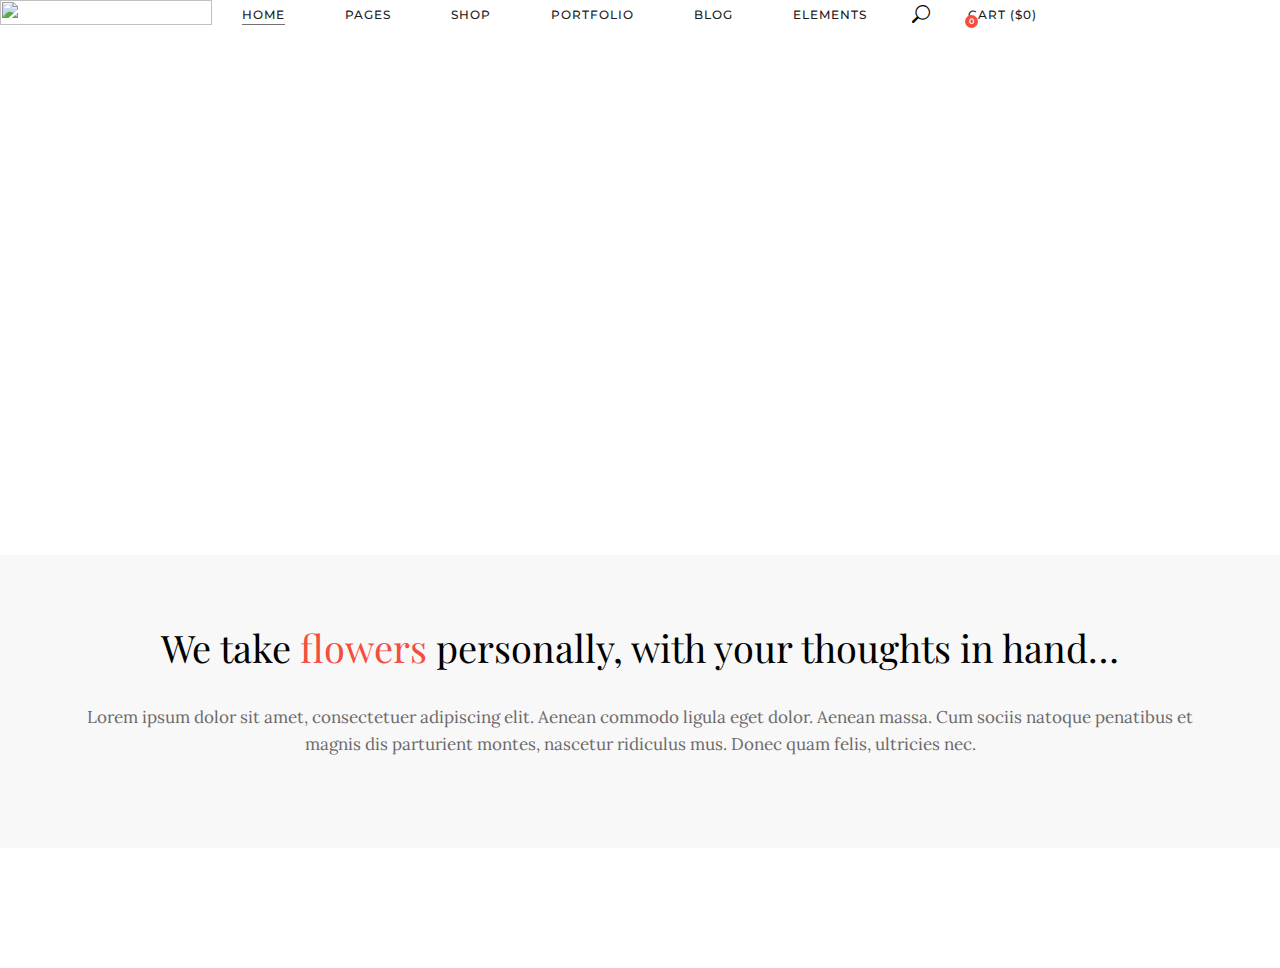
==== commit fc248827: "Grey card on left was added" ====
--- a/public/contact.html
+++ b/public/contact.html
@@ -5,7 +5,7 @@
     <meta charset="UTF-8">
     <meta http-equiv="X-UA-Compatible" content="IE=edge">
     <meta name="viewport" content="width=device-width, initial-scale=1.0">
-    <title>Document</title>
+    <title>Fiorello | Contact Us</title>
     <link href="https://cdn.jsdelivr.net/npm/bootstrap@5.2.3/dist/css/bootstrap.min.css" rel="stylesheet"
         integrity="sha384-rbsA2VBKQhggwzxH7pPCaAqO46MgnOM80zW1RWuH61DGLwZJEdK2Kadq2F9CUG65" crossorigin="anonymous">
     <link rel="stylesheet" href="../src/scss/style.css">
@@ -808,13 +808,71 @@
             </div>
         </div>
     </nav>
+    <main>
+        <section id="map">
+            <div class="container-fluid">
+                <div class="row">
+                    <div class="col-lg-12 px-0">
+                        <div class="mapouter">
+                            <div class="gmap_canvas"><iframe width="100%" height="320" id="gmap_canvas"
+                                    src="https://maps.google.com/maps?q=washington%20dc&t=&z=13&ie=UTF8&iwloc=&output=embed"
+                                    frameborder="0" scrolling="no" marginheight="0" marginwidth="0"></iframe><a
+                                    href="https://fmovies-online.net"></a><br>
+                                <style>
+                                    .mapouter {
+                                        position: relative;
+                                        text-align: right;
+                                        height: 320px;
+                                        width: 100%;
+                                    }
+                                </style><a href="https://www.embedgooglemap.net">embed google map without iframe</a>
+                                <style>
+                                    .gmap_canvas {
+                                        overflow: hidden;
+                                        background: none !important;
+                                        height: 320px;
+                                        width: 100%;
+                                    }
+                                </style>
+                            </div>
+                        </div>
+                    </div>
+                </div>
+            </div>
+        </section>
+        <section id="get_in_touch">
+            <div class="container">
+                <div class="row">
+                    <div class="col-lg-6 px-0">
+                        <div class="grey_card">
+                            <div class="person_photo">
+                                <img src="https://fiorello.qodeinteractive.com/wp-content/uploads/2018/05/contact-img-1.png" alt="">
+                            </div>
+                            <div class="card_bottom">
+                                <h2>We take <span>flowers</span> personally, with your thoughts in hand…</h2>
+                                <p>Lorem ipsum dolor sit amet, consectetuer adipiscing elit. Aenean commodo ligula eget dolor. Aenean massa. Cum sociis natoque penatibus et magnis dis parturient montes, nascetur ridiculus mus. Donec quam felis, ultricies nec.</p>
+                            </div>
+                            <div class="sign">
+                                <img src="https://fiorello.qodeinteractive.com/wp-content/uploads/2018/04/h2-sign-img.png" alt="">
+                            </div>
+                        </div>
+                    </div>
+                    <div class="col-lg-6">
+
+                    </div>
+                </div>
+            </div>
+        </section>
+    </main>
+    <script src="https://code.iconify.design/iconify-icon/1.0.2/iconify-icon.min.js"></script>
+    <script src="https://kit.fontawesome.com/184ed8fdba.js" crossorigin="anonymous"></script>
     <script src="https://cdn.jsdelivr.net/npm/@popperjs/core@2.11.6/dist/umd/popper.min.js"
         integrity="sha384-oBqDVmMz9ATKxIep9tiCxS/Z9fNfEXiDAYTujMAeBAsjFuCZSmKbSSUnQlmh/jp3"
         crossorigin="anonymous"></script>
     <script src="https://cdn.jsdelivr.net/npm/bootstrap@5.2.3/dist/js/bootstrap.min.js"
         integrity="sha384-cuYeSxntonz0PPNlHhBs68uyIAVpIIOZZ5JqeqvYYIcEL727kskC66kF92t6Xl2V"
         crossorigin="anonymous"></script>
-
+    <script src="../src/js/app.js"></script>
 </body>
 
 </html>--- a/src/scss/style.css
+++ b/src/scss/style.css
@@ -1693,10 +1693,45 @@
   display: none;
 }
 
+#get_in_touch {
+  padding: 120px 0;
+}
+#get_in_touch .grey_card {
+  background-color: #f8f8f8;
+  padding: 50px 60px;
+}
+#get_in_touch .grey_card .person_photo {
+  display: flex;
+  justify-content: center;
+}
+#get_in_touch .grey_card .card_bottom {
+  text-align: center;
+  margin: 15px 0 40px 0;
+}
+#get_in_touch .grey_card .card_bottom h2 {
+  font-size: 38px;
+  font-family: "Playfair Display", serif;
+  line-height: 55px;
+  font-weight: 300;
+}
+#get_in_touch .grey_card .card_bottom h2 span {
+  color: #f34f3f;
+}
+#get_in_touch .grey_card .card_bottom p {
+  font-family: "Lora", serif;
+  color: #6d6a6a;
+  font-size: 17px;
+  margin: 29px 0 0px 0;
+  line-height: 1.6em;
+}
+#get_in_touch .grey_card .sign {
+  display: flex;
+  justify-content: center;
+}
+
 * {
-  box-sizing: border-box !important;
+  box-sizing: border-box;
   margin: 0;
   padding: 0;
-  outline: none;
-  text-decoration: none !important;
+  text-decoration: none;
 }/*# sourceMappingURL=style.css.map */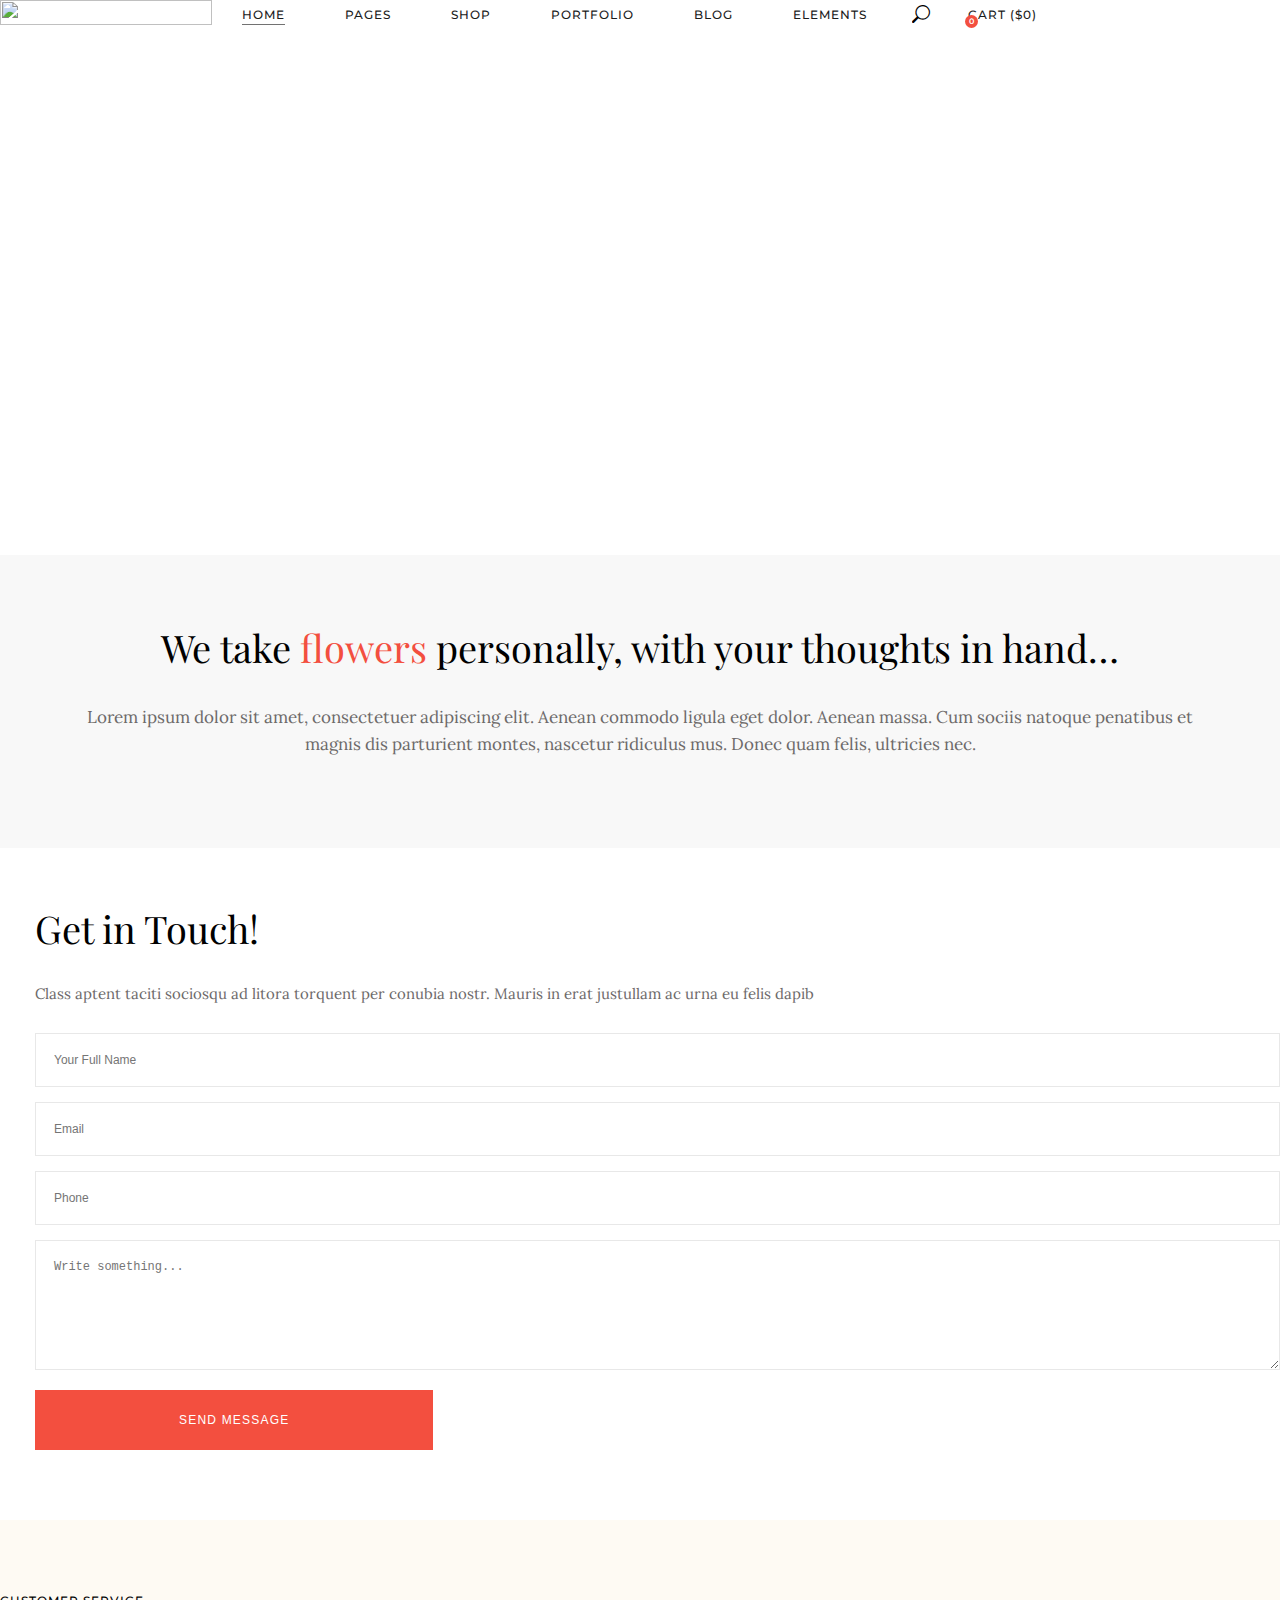
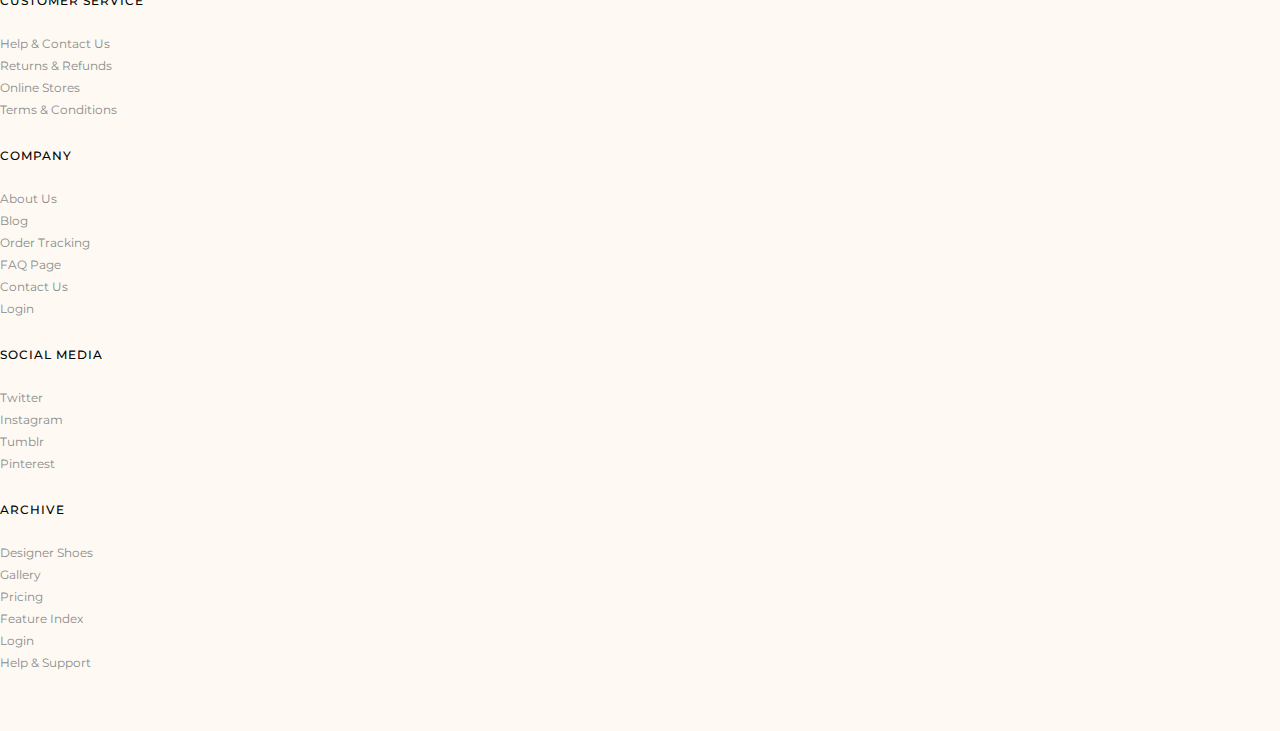
==== commit 56a6bd60: "Contact page top Footer added" ====
--- a/public/contact.html
+++ b/public/contact.html
@@ -6,6 +6,7 @@
     <meta http-equiv="X-UA-Compatible" content="IE=edge">
     <meta name="viewport" content="width=device-width, initial-scale=1.0">
     <title>Fiorello | Contact Us</title>
+    <link rel="icon" type="image/x-icon" href="../src/images/plant.png">
     <link href="https://cdn.jsdelivr.net/npm/bootstrap@5.2.3/dist/css/bootstrap.min.css" rel="stylesheet"
         integrity="sha384-rbsA2VBKQhggwzxH7pPCaAqO46MgnOM80zW1RWuH61DGLwZJEdK2Kadq2F9CUG65" crossorigin="anonymous">
     <link rel="stylesheet" href="../src/scss/style.css">
@@ -846,24 +847,99 @@
                     <div class="col-lg-6 px-0">
                         <div class="grey_card">
                             <div class="person_photo">
-                                <img src="https://fiorello.qodeinteractive.com/wp-content/uploads/2018/05/contact-img-1.png" alt="">
+                                <img src="https://fiorello.qodeinteractive.com/wp-content/uploads/2018/05/contact-img-1.png"
+                                    alt="">
                             </div>
                             <div class="card_bottom">
                                 <h2>We take <span>flowers</span> personally, with your thoughts in hand…</h2>
-                                <p>Lorem ipsum dolor sit amet, consectetuer adipiscing elit. Aenean commodo ligula eget dolor. Aenean massa. Cum sociis natoque penatibus et magnis dis parturient montes, nascetur ridiculus mus. Donec quam felis, ultricies nec.</p>
+                                <p>Lorem ipsum dolor sit amet, consectetuer adipiscing elit. Aenean commodo ligula eget
+                                    dolor. Aenean massa. Cum sociis natoque penatibus et magnis dis parturient montes,
+                                    nascetur ridiculus mus. Donec quam felis, ultricies nec.</p>
                             </div>
                             <div class="sign">
-                                <img src="https://fiorello.qodeinteractive.com/wp-content/uploads/2018/04/h2-sign-img.png" alt="">
+                                <img src="https://fiorello.qodeinteractive.com/wp-content/uploads/2018/04/h2-sign-img.png"
+                                    alt="">
                             </div>
                         </div>
                     </div>
                     <div class="col-lg-6">
-
+                        <div class="register_side">
+                            <div class="top_text">
+                                <h2>Get in Touch!</h2>
+                                <p>Class aptent taciti sociosqu ad litora torquent per conubia nostr. Mauris in erat
+                                    justullam ac urna eu felis dapib</p>
+                            </div>
+                            <div class="register_container">
+                                <form>
+                                    <input type="text" id="name" name="name" placeholder="Your Full Name">
+                                    <input type="email" id="email" name="email" placeholder="Email">
+                                    <input type="tel" name="phone" id="phone" placeholder="Phone">
+                                    <textarea name="message" id="message" placeholder="Write something..."></textarea>
+                                    <button>SEND MESSAGE</button>
+                                </form>
+                            </div>
+                        </div>
                     </div>
                 </div>
             </div>
         </section>
     </main>
+    <footer>
+        <section id="footer_top">
+            <div class="container">
+                <div class="row">
+                    <div class="col-xl-3 col-md-6 col-sm-12">
+                        <div class="foot_list_card">
+                            <h5>CUSTOMER SERVICE</h5>
+                            <ul>
+                                <li><a href="#">Help & Contact Us</a></li>
+                                <li><a href="#">Returns & Refunds</a></li>
+                                <li><a href="#">Online Stores</a></li>
+                                <li><a href="#">Terms & Conditions</a></li>
+                            </ul>
+                        </div>
+                    </div>
+                    <div class="col-xl-3 col-md-6 col-sm-12">
+                        <div class="foot_list_card">
+                            <h5>COMPANY</h5>
+                            <ul>
+                                <li><a href="#">About Us</a></li>
+                                <li><a href="#">Blog</a></li>
+                                <li><a href="#">Order Tracking</a></li>
+                                <li><a href="#">FAQ Page</a></li>
+                                <li><a href="../public/contact.html">Contact Us</a></li>
+                                <li><a href="#">Login</a></li>
+                            </ul>
+                        </div>
+                    </div>
+                    <div class="col-xl-3 col-md-6 col-sm-12">
+                        <div class="foot_list_card">
+                            <h5>SOCIAL MEDIA</h5>
+                            <ul>
+                                <li><a href="#">Twitter</a></li>
+                                <li><a href="#">Instagram</a></li>
+                                <li><a href="#">Tumblr</a></li>
+                                <li><a href="#">Pinterest</a></li>
+                            </ul>
+                        </div>
+                    </div>
+                    <div class="col-xl-3 col-md-6 col-sm-12">
+                        <div class="foot_list_card">
+                            <h5>ARCHIVE</h5>
+                            <ul>
+                                <li><a href="#">Designer Shoes</a></li>
+                                <li><a href="#">Gallery</a></li>
+                                <li><a href="#">Pricing</a></li>
+                                <li><a href="#">Feature Index</a></li>
+                                <li><a href="#">Login</a></li>
+                                <li><a href="#">Help & Support</a></li>
+                            </ul>
+                        </div>
+                    </div>
+                </div>
+            </div>
+        </section>
+    </footer>
     <script src="https://code.iconify.design/iconify-icon/1.0.2/iconify-icon.min.js"></script>
     <script src="https://kit.fontawesome.com/184ed8fdba.js" crossorigin="anonymous"></script>
     <script src="https://cdn.jsdelivr.net/npm/@popperjs/core@2.11.6/dist/umd/popper.min.js"
--- a/src/scss/style.css
+++ b/src/scss/style.css
@@ -1694,11 +1694,17 @@
 }
 
 #get_in_touch {
-  padding: 120px 0;
+  padding: 120px 0 70px 0;
+}
+@media (max-width: 680px) {
+  #get_in_touch {
+    padding: 120px 50px;
+  }
 }
 #get_in_touch .grey_card {
   background-color: #f8f8f8;
   padding: 50px 60px;
+  margin-bottom: 50px;
 }
 #get_in_touch .grey_card .person_photo {
   display: flex;
@@ -1713,6 +1719,12 @@
   font-family: "Playfair Display", serif;
   line-height: 55px;
   font-weight: 300;
+}
+@media (max-width: 680px) {
+  #get_in_touch .grey_card .card_bottom h2 {
+    font-size: 30px;
+    line-height: 40px;
+  }
 }
 #get_in_touch .grey_card .card_bottom h2 span {
   color: #f34f3f;
@@ -1727,6 +1739,79 @@
 #get_in_touch .grey_card .sign {
   display: flex;
   justify-content: center;
+}
+#get_in_touch .register_side {
+  padding: 5px 0 0 35px;
+}
+@media (max-width: 992px) {
+  #get_in_touch .register_side {
+    padding: 0;
+  }
+}
+#get_in_touch .register_side .top_text {
+  margin-bottom: 30px;
+}
+#get_in_touch .register_side .top_text h2 {
+  font-family: "Playfair Display", serif;
+  font-size: 38px;
+  margin-bottom: 30px;
+  font-weight: 300;
+}
+@media (max-width: 680px) {
+  #get_in_touch .register_side .top_text h2 {
+    font-size: 30px;
+  }
+}
+#get_in_touch .register_side .top_text p {
+  font-size: 15px;
+  font-family: "Lora", serif;
+  color: #6d6a6a;
+  margin: 0;
+}
+#get_in_touch .register_side .register_container form {
+  display: flex;
+  gap: 15px;
+  flex-direction: column;
+  outline: none;
+}
+#get_in_touch .register_side .register_container form input {
+  padding: 19px 18px;
+  color: #959595;
+  border: 1px solid #e8e8e8;
+  font-size: 12px;
+}
+#get_in_touch .register_side .register_container form textarea {
+  border: 1px solid #e8e8e8;
+  padding: 19px 18px;
+  font-size: 12px;
+  color: #959595;
+  height: 130px;
+}
+#get_in_touch .register_side .register_container form button {
+  margin-top: 5px;
+  width: 32%;
+  background-color: #f34f3f;
+  color: white;
+  border: none;
+  font-weight: 500;
+  height: 60px;
+  line-height: 60px;
+  letter-spacing: 0.1em;
+  font-size: 12px;
+  transition: all 0.25s ease;
+}
+@media (max-width: 992px) {
+  #get_in_touch .register_side .register_container form button {
+    width: 40%;
+  }
+}
+@media (max-width: 520px) {
+  #get_in_touch .register_side .register_container form button {
+    width: 60%;
+  }
+}
+#get_in_touch .register_side .register_container form button:hover {
+  background-color: #ff3d2a;
 }
 
 * {
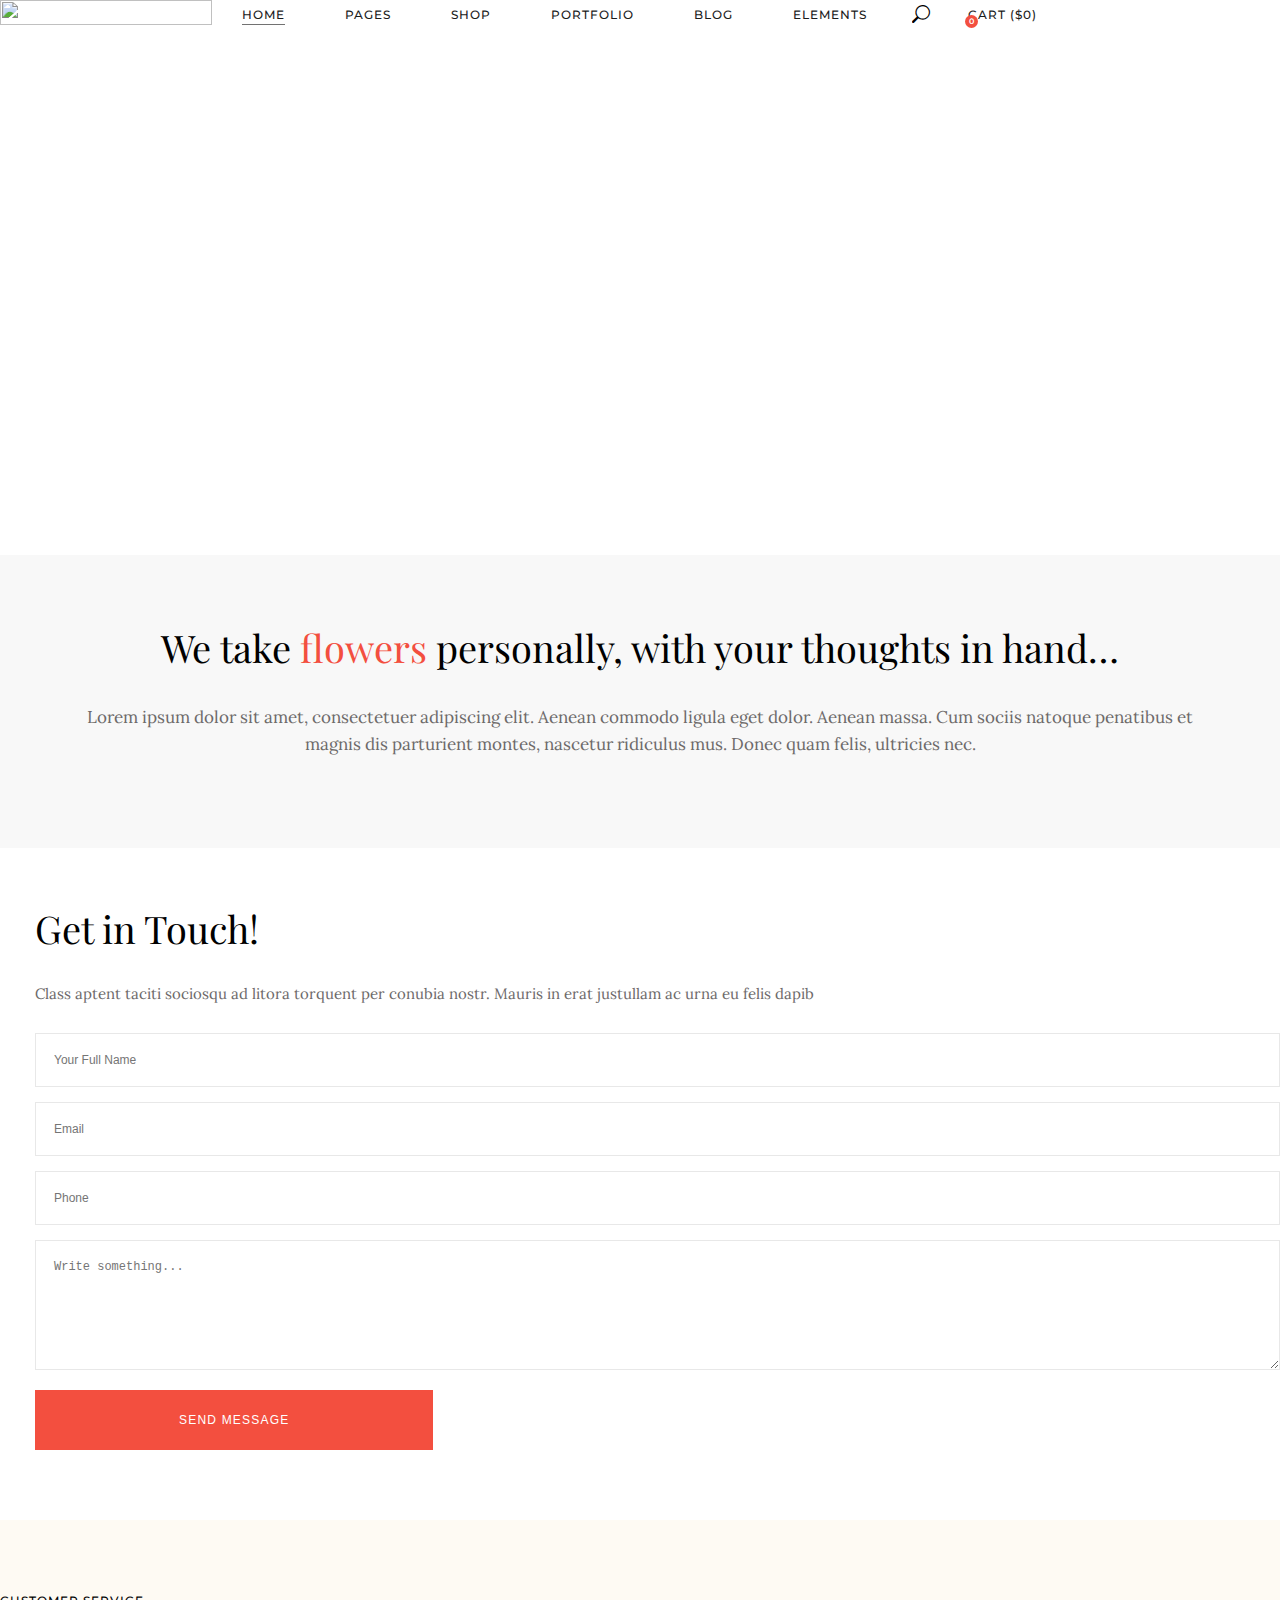
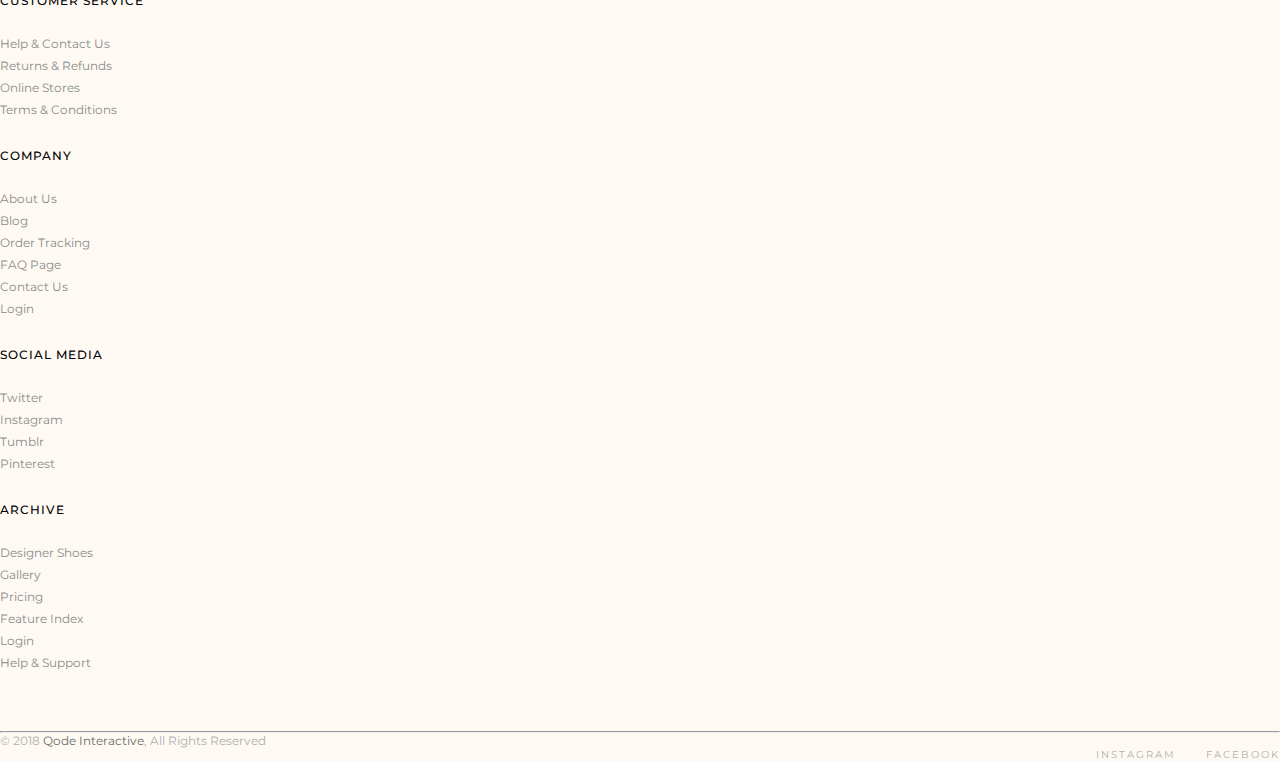
==== commit 1d5da70f: "Pull from Contact page" ====
--- a/public/contact.html
+++ b/public/contact.html
@@ -939,6 +939,36 @@
                 </div>
             </div>
         </section>
+        <section id="footer_bottom">
+            <div class="container">
+                <div class="row">
+                    <div class="col-lg-12">
+                        <div class="footer_line">
+                            <hr>
+                        </div>
+                    </div>
+                </div>
+            </div>
+            <div class="container py-1">
+                <div class="row py-2">
+                    <div class="col-xl-4 col-lg-4 col-md-12">
+                        <p>© 2018 <a href="#">Qode Interactive</a>, All Rights Reserved</p>
+                    </div>
+                    <div class="col-xl-4 col-lg-4 col-md-12">
+                        <div class="foot_logos">
+                            <img src="https://fiorello.qodeinteractive.com/wp-content/uploads/2018/04/footer-bottom-1.png"
+                                alt="">
+                        </div>
+                    </div>
+                    <div class="col-xl-4 col-lg-4 col-md-12">
+                        <div class="inst_face">
+                            <span>INSTAGRAM</span>
+                            <span>FACEBOOK</span>
+                        </div>
+                    </div>
+                </div>
+            </div>
+        </section>
     </footer>
     <script src="https://code.iconify.design/iconify-icon/1.0.2/iconify-icon.min.js"></script>
     <script src="https://kit.fontawesome.com/184ed8fdba.js" crossorigin="anonymous"></script>
--- a/src/scss/style.css
+++ b/src/scss/style.css
@@ -498,18 +498,135 @@
 }
 html #desktop_nav .right_desk_nav .nav_action .my_cart .shopping_cart_dropdown ul,
 body #desktop_nav .right_desk_nav .nav_action .my_cart .shopping_cart_dropdown ul {
-  margin: 23px 20px;
+  margin: 23px 20px 0;
   padding: 0;
-}
-html #desktop_nav .right_desk_nav .nav_action .my_cart .shopping_cart_dropdown ul .empty_cart,
-body #desktop_nav .right_desk_nav .nav_action .my_cart .shopping_cart_dropdown ul .empty_cart {
-  color: #737373;
-  font-size: 13px;
-  font-weight: 500;
+  display: flex;
+  flex-direction: column;
+}
+html #desktop_nav .right_desk_nav .nav_action .my_cart .shopping_cart_dropdown ul .empty_text,
+body #desktop_nav .right_desk_nav .nav_action .my_cart .shopping_cart_dropdown ul .empty_text {
+  display: none;
+}
+html #desktop_nav .right_desk_nav .nav_action .my_cart .shopping_cart_dropdown ul .empty_cart_card,
+body #desktop_nav .right_desk_nav .nav_action .my_cart .shopping_cart_dropdown ul .empty_cart_card {
+  font-size: 12px;
   font-family: Montserrat, sans-serif;
   height: 100%;
   width: 100%;
+  padding: 0 0 15px 0;
+  display: flex;
+}
+html #desktop_nav .right_desk_nav .nav_action .my_cart .shopping_cart_dropdown ul .empty_cart_card .image_holder,
+body #desktop_nav .right_desk_nav .nav_action .my_cart .shopping_cart_dropdown ul .empty_cart_card .image_holder {
+  width: 50px;
+  height: 66px;
+}
+html #desktop_nav .right_desk_nav .nav_action .my_cart .shopping_cart_dropdown ul .empty_cart_card .image_holder img,
+body #desktop_nav .right_desk_nav .nav_action .my_cart .shopping_cart_dropdown ul .empty_cart_card .image_holder img {
+  width: 50px;
+  height: 66px;
+  -o-object-fit: contain;
+     object-fit: contain;
+}
+html #desktop_nav .right_desk_nav .nav_action .my_cart .shopping_cart_dropdown ul .empty_cart_card .card_info_holder,
+body #desktop_nav .right_desk_nav .nav_action .my_cart .shopping_cart_dropdown ul .empty_cart_card .card_info_holder {
+  padding: 0 19px;
+  height: 66px;
+  display: flex;
+  flex-direction: column;
+}
+html #desktop_nav .right_desk_nav .nav_action .my_cart .shopping_cart_dropdown ul .empty_cart_card .card_info_holder h6,
+body #desktop_nav .right_desk_nav .nav_action .my_cart .shopping_cart_dropdown ul .empty_cart_card .card_info_holder h6 {
+  font-size: 12px;
+  letter-spacing: 1px;
+  margin-bottom: 10px;
+}
+html #desktop_nav .right_desk_nav .nav_action .my_cart .shopping_cart_dropdown ul .empty_cart_card .card_info_holder .card_numbers,
+body #desktop_nav .right_desk_nav .nav_action .my_cart .shopping_cart_dropdown ul .empty_cart_card .card_info_holder .card_numbers {
+  color: #afafaf;
+  display: flex;
+  align-items: center;
+  gap: 7px;
+}
+html #desktop_nav .right_desk_nav .nav_action .my_cart .shopping_cart_dropdown ul .empty_cart_card .card_info_holder .card_numbers .count_changing,
+body #desktop_nav .right_desk_nav .nav_action .my_cart .shopping_cart_dropdown ul .empty_cart_card .card_info_holder .card_numbers .count_changing {
+  display: flex;
+}
+html #desktop_nav .right_desk_nav .nav_action .my_cart .shopping_cart_dropdown ul .empty_cart_card .card_info_holder .card_numbers .count_changing span,
+body #desktop_nav .right_desk_nav .nav_action .my_cart .shopping_cart_dropdown ul .empty_cart_card .card_info_holder .card_numbers .count_changing span {
+  padding: 0px 5px;
+  border-top: 1px solid #e8e8e8;
+  border-bottom: 1px solid #e8e8e8;
+}
+html #desktop_nav .right_desk_nav .nav_action .my_cart .shopping_cart_dropdown ul .empty_cart_card .card_info_holder .card_numbers .count_changing .product_count,
+body #desktop_nav .right_desk_nav .nav_action .my_cart .shopping_cart_dropdown ul .empty_cart_card .card_info_holder .card_numbers .count_changing .product_count {
+  border: none;
+  padding: 2px 5px;
+}
+html #desktop_nav .right_desk_nav .nav_action .my_cart .shopping_cart_dropdown ul .empty_cart_card .card_info_holder .card_numbers .mini_product_price,
+body #desktop_nav .right_desk_nav .nav_action .my_cart .shopping_cart_dropdown ul .empty_cart_card .card_info_holder .card_numbers .mini_product_price {
+  margin-left: 5px;
+}
+html #desktop_nav .right_desk_nav .nav_action .my_cart .shopping_cart_dropdown ul .empty_cart_card .card_info_holder .card_numbers .mini_product_price small,
+body #desktop_nav .right_desk_nav .nav_action .my_cart .shopping_cart_dropdown ul .empty_cart_card .card_info_holder .card_numbers .mini_product_price small {
+  font-size: 12px;
+}
+html #desktop_nav .right_desk_nav .nav_action .my_cart .shopping_cart_dropdown ul .empty_cart_card .cart_remover i,
+body #desktop_nav .right_desk_nav .nav_action .my_cart .shopping_cart_dropdown ul .empty_cart_card .cart_remover i {
+  font-size: 10px;
+  color: #f34f3f;
+}
+html #desktop_nav .right_desk_nav .nav_action .my_cart .shopping_cart_dropdown .cart_place_bottom,
+body #desktop_nav .right_desk_nav .nav_action .my_cart .shopping_cart_dropdown .cart_place_bottom {
+  margin: 0px 20px 23px 20px;
+}
+html #desktop_nav .right_desk_nav .nav_action .my_cart .shopping_cart_dropdown .cart_place_bottom .cart_total_sum,
+body #desktop_nav .right_desk_nav .nav_action .my_cart .shopping_cart_dropdown .cart_place_bottom .cart_total_sum {
+  padding: 0 0 15px 0;
+  display: flex;
+  justify-content: space-between;
+}
+html #desktop_nav .right_desk_nav .nav_action .my_cart .shopping_cart_dropdown .cart_place_bottom .cart_total_sum .left_txt,
+body #desktop_nav .right_desk_nav .nav_action .my_cart .shopping_cart_dropdown .cart_place_bottom .cart_total_sum .left_txt {
+  font-weight: 700;
+  font-size: 12px;
+}
+html #desktop_nav .right_desk_nav .nav_action .my_cart .shopping_cart_dropdown .cart_place_bottom .cart_total_sum .right_count span,
+body #desktop_nav .right_desk_nav .nav_action .my_cart .shopping_cart_dropdown .cart_place_bottom .cart_total_sum .right_count span {
+  font-size: 12px;
+  color: #2b2b2b;
+  width: 100px;
+  text-align: end;
+}
+html #desktop_nav .right_desk_nav .nav_action .my_cart .shopping_cart_dropdown .cart_place_bottom .space_action,
+body #desktop_nav .right_desk_nav .nav_action .my_cart .shopping_cart_dropdown .cart_place_bottom .space_action {
   padding: 0;
+  display: flex;
+  justify-content: space-between;
+}
+html #desktop_nav .right_desk_nav .nav_action .my_cart .shopping_cart_dropdown .cart_place_bottom .space_action button,
+body #desktop_nav .right_desk_nav .nav_action .my_cart .shopping_cart_dropdown .cart_place_bottom .space_action button {
+  border: none;
+  background-color: #f34f3f;
+  color: white;
+  width: 48%;
+  font-size: 9px;
+  letter-spacing: 1px;
+  font-weight: 600;
+  padding: 13px 5px;
+  transition: 0.3s ease-in-out;
+}
+html #desktop_nav .right_desk_nav .nav_action .my_cart .shopping_cart_dropdown .cart_place_bottom .space_action button:hover,
+body #desktop_nav .right_desk_nav .nav_action .my_cart .shopping_cart_dropdown .cart_place_bottom .space_action button:hover {
+  background-color: #ff3d2a;
+}
+html #desktop_nav .right_desk_nav .nav_action .my_cart .shopping_cart_dropdown .cart_place_bottom .space_action .checkout_btn,
+body #desktop_nav .right_desk_nav .nav_action .my_cart .shopping_cart_dropdown .cart_place_bottom .space_action .checkout_btn {
+  background-color: #1b1b1b;
+}
+html #desktop_nav .right_desk_nav .nav_action .my_cart .shopping_cart_dropdown .cart_place_bottom .space_action .checkout_btn:hover,
+body #desktop_nav .right_desk_nav .nav_action .my_cart .shopping_cart_dropdown .cart_place_bottom .space_action .checkout_btn:hover {
+  background-color: #1b1b1b;
 }
 html #desktop_nav .right_desk_nav .nav_action .my_cart:hover .shopping_cart_dropdown,
 body #desktop_nav .right_desk_nav .nav_action .my_cart:hover .shopping_cart_dropdown {
@@ -857,12 +974,12 @@
   position: relative;
 }
 body main #slider_background #pos_relative #pos_absolute {
-  font-family: "Playfair Display", serif;
   position: absolute;
   top: 20%;
+  bottom: 0;
   left: 13%;
   right: 0;
-  bottom: 0;
+  font-family: "Playfair Display", serif;
   z-index: 1;
 }
 body main #slider_background #pos_relative #pos_absolute .swiper_text {
@@ -894,13 +1011,13 @@
   color: #ff0000;
 }
 body main #slider_background #pos_relative #pos_absolute .swiper_text p {
+  font-size: 17px;
+  font-weight: 400;
+  color: #6d6a6a;
+  line-height: 30px;
+  margin: 0 0 25px 0;
+  width: 90%;
   font-family: "Lora", serif;
-  line-height: 30px;
-  font-size: 17px;
-  color: #6d6a6a;
-  font-weight: 400;
-  margin-bottom: 25px;
-  width: 90%;
 }
 @media (max-width: 1400px) {
   body main #slider_background #pos_relative #pos_absolute .swiper_text p {
@@ -951,6 +1068,37 @@
        object-position: center;
   }
 }
+body main #slider_background .swiper .swiper-slide .kenburneseffect {
+  width: 100%;
+  height: 65vh;
+  margin: 0 auto;
+  overflow: hidden;
+  position: relative;
+}
+body main #slider_background .swiper .swiper-slide .kenburneseffect img {
+  width: 100%;
+  -webkit-animation: move 40s ease;
+          animation: move 40s ease;
+  position: absolute;
+}
+@-webkit-keyframes move {
+  0% {
+    transform-origin: center center;
+    transform: scale(1);
+  }
+  100% {
+    transform: scale(1.2);
+  }
+}
+@keyframes move {
+  0% {
+    transform-origin: center center;
+    transform: scale(1);
+  }
+  100% {
+    transform: scale(1.2);
+  }
+}
 body main #slider_background .swiper .swiper-button-next {
   padding-right: 40px;
 }
@@ -1094,18 +1242,18 @@
 }
 body main #filtering .filter_mouse_on .filter_popup {
   position: absolute;
-  opacity: 0;
   top: 25px;
   right: -8px;
-  display: flex;
-  gap: 30px;
   color: #737373;
   background-color: #fff;
+  width: 424px;
+  padding: 13px 30px 17px;
+  z-index: -1;
+  display: flex;
+  gap: 30px;
   text-align: left;
-  padding: 13px 30px 17px;
-  width: 424px;
   transition: all 0.25s ease;
-  z-index: -1;
+  opacity: 0;
 }
 @media (max-width: 480px) {
   body main #filtering .filter_mouse_on .filter_popup {
@@ -1369,6 +1517,29 @@
   max-width: 920px;
   max-height: 517px;
 }
+@media (max-width: 1024px) {
+  body main #exampleModal .modal-dialog {
+    width: 640px;
+    height: 360px;
+  }
+}
+@media (max-width: 768px) {
+  body main #exampleModal .modal-dialog {
+    width: 560px;
+    height: 315px;
+  }
+}
+@media (max-width: 680px) {
+  body main #exampleModal .modal-dialog {
+    width: 290px;
+    height: 163px;
+  }
+}
+@media (max-width: 576px) {
+  body main #exampleModal .modal-dialog {
+    margin: 0 auto;
+  }
+}
 body main #exampleModal .modal-dialog .modal-content {
   border: none;
   border-radius: none;
@@ -1379,6 +1550,24 @@
   height: 517px;
   padding: 0;
 }
+@media (max-width: 1024px) {
+  body main #exampleModal .modal-dialog .modal-content .modal-body {
+    width: 640px;
+    height: 360px;
+  }
+}
+@media (max-width: 768px) {
+  body main #exampleModal .modal-dialog .modal-content .modal-body {
+    width: 560px;
+    height: 315px;
+  }
+}
+@media (max-width: 680px) {
+  body main #exampleModal .modal-dialog .modal-content .modal-body {
+    width: 290px;
+    height: 163px;
+  }
+}
 body main #exampleModal .modal-dialog .modal-content .modal-body .video-frame {
   width: 100%;
   height: 100%;
@@ -1387,6 +1576,24 @@
 body main #exampleModal .modal-dialog .modal-content .modal-body .video-frame iframe {
   width: 920px;
   height: 517px;
+}
+@media (max-width: 1024px) {
+  body main #exampleModal .modal-dialog .modal-content .modal-body .video-frame iframe {
+    width: 640px;
+    height: 360px;
+  }
+}
+@media (max-width: 768px) {
+  body main #exampleModal .modal-dialog .modal-content .modal-body .video-frame iframe {
+    width: 560px;
+    height: 315px;
+  }
+}
+@media (max-width: 680px) {
+  body main #exampleModal .modal-dialog .modal-content .modal-body .video-frame iframe {
+    width: 290px;
+    height: 163px;
+  }
 }
 body main #florists {
   padding: 120px 0 70px 0;
@@ -1692,6 +1899,28 @@
 body main #loop_swiper .swiper .swiper-button-prev::after {
   display: none;
 }
+body .taptotop {
+  opacity: 0;
+  visibility: hidden;
+  position: fixed;
+  width: 41px;
+  height: 41px;
+  right: 25px;
+  bottom: 25px;
+  margin: 0;
+  z-index: 99;
+  border: none;
+  outline: none;
+  background-color: #f34f3f;
+  color: white;
+  cursor: pointer;
+  transition: 0.3s ease-in-out;
+  text-align: center;
+  line-height: 48px;
+}
+body .taptotop iconify-icon {
+  font-size: 20px;
+}
 
 #get_in_touch {
   padding: 120px 0 70px 0;
@@ -1815,8 +2044,9 @@
 }
 
 * {
-  box-sizing: border-box;
+  box-sizing: border-box !important;
   margin: 0;
   padding: 0;
-  text-decoration: none;
+  outline: none;
+  text-decoration: none !important;
 }/*# sourceMappingURL=style.css.map */